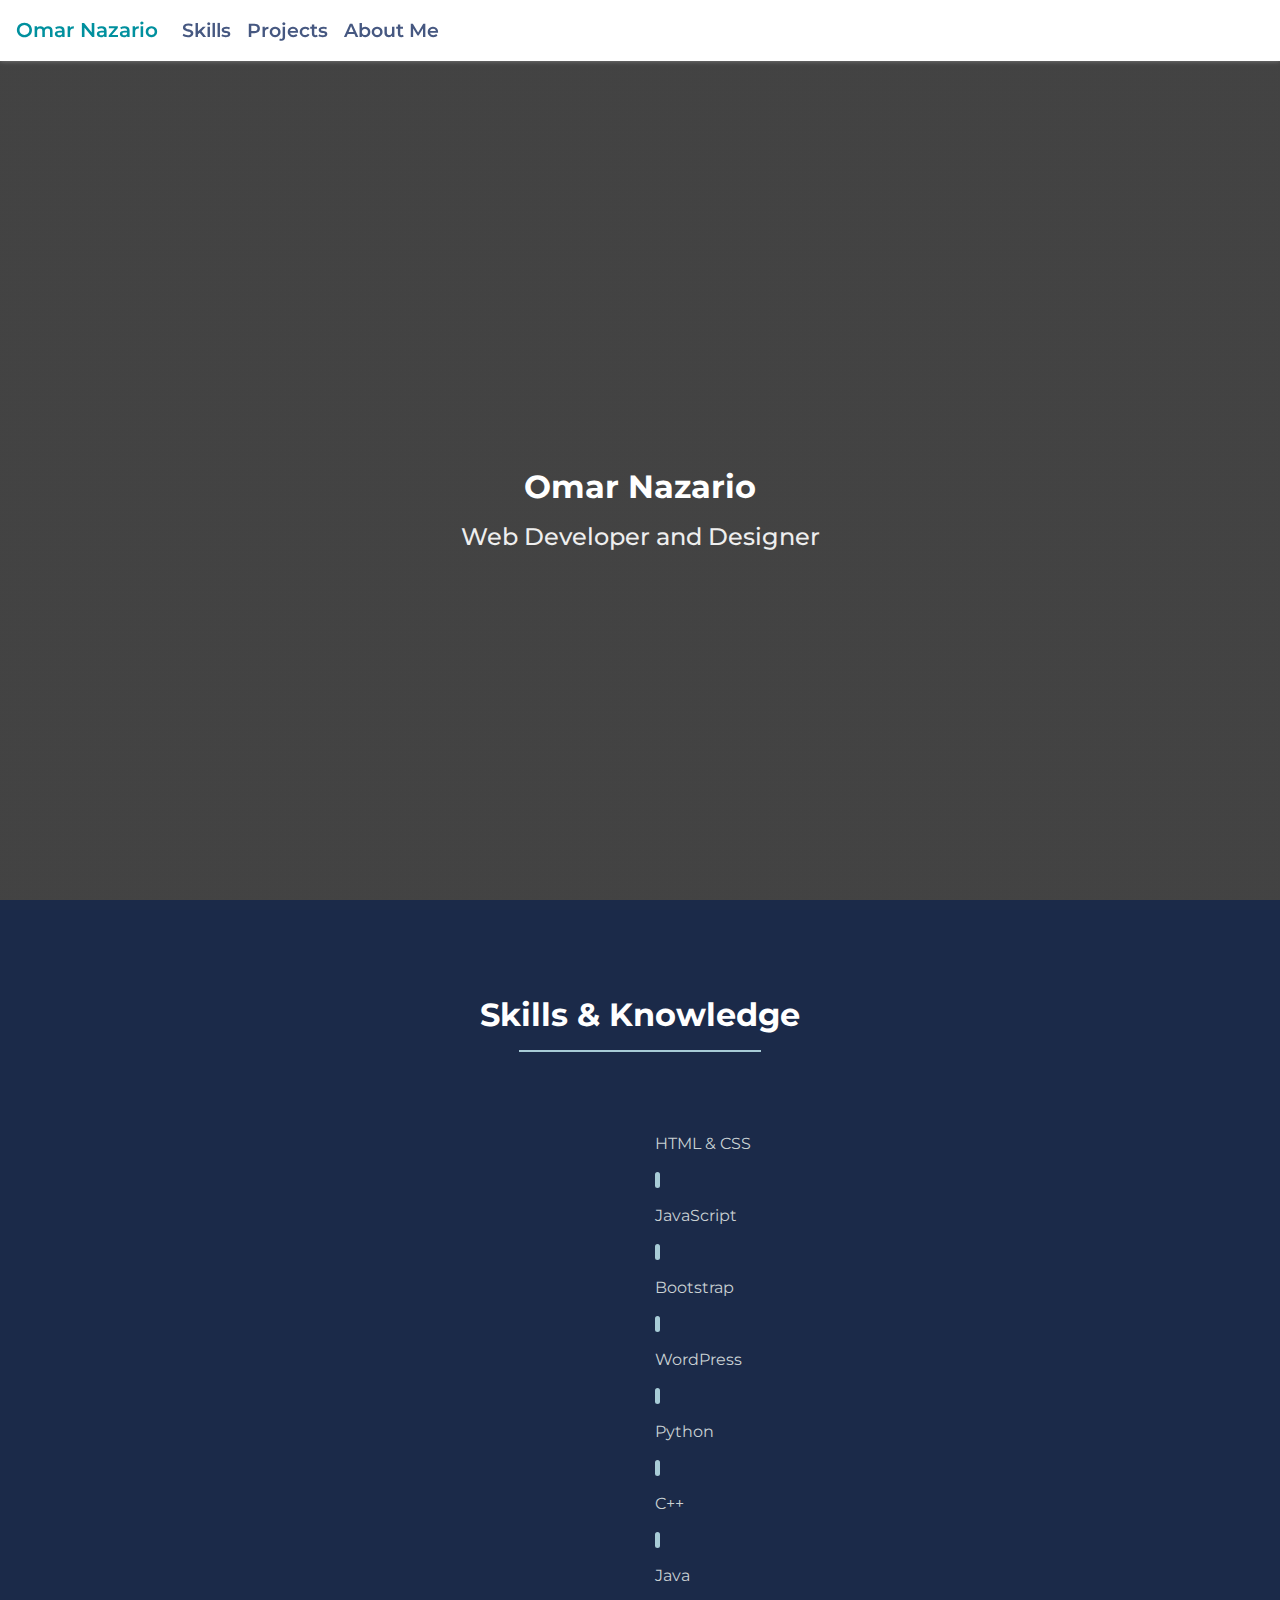
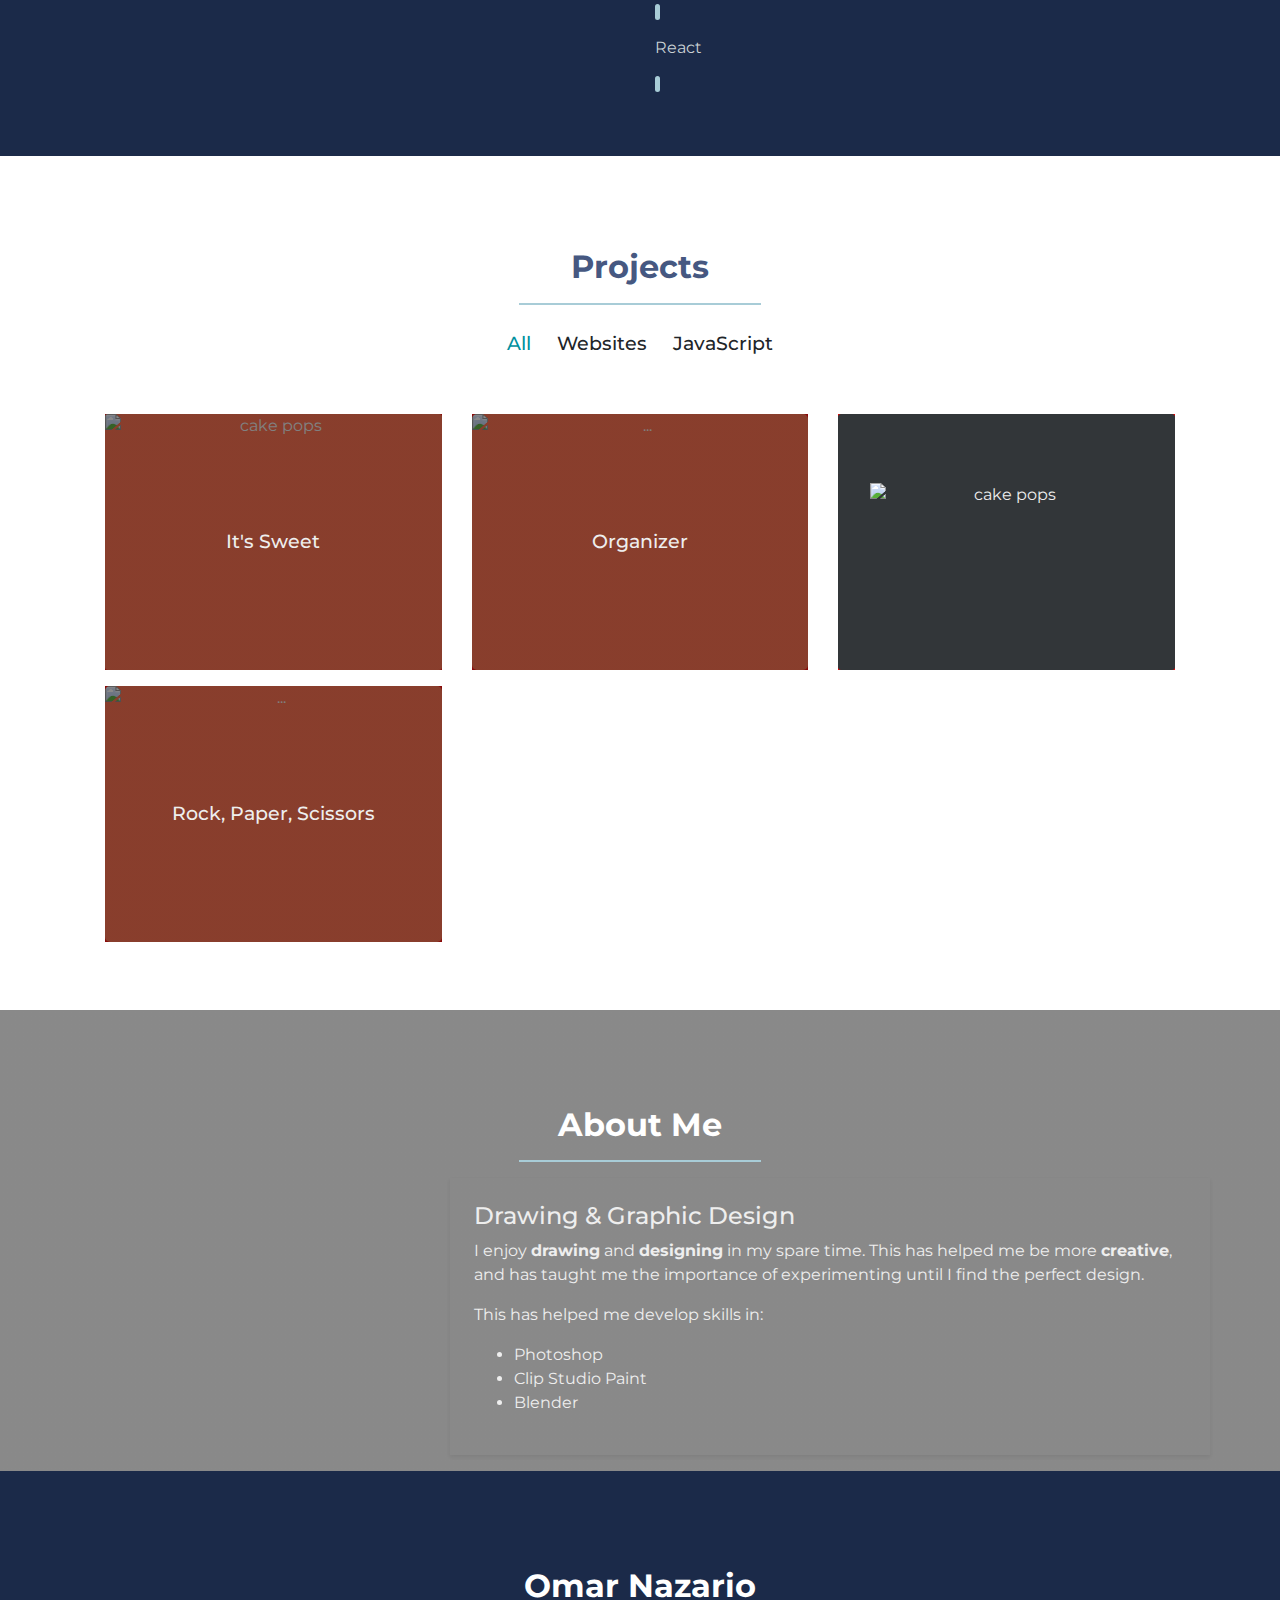
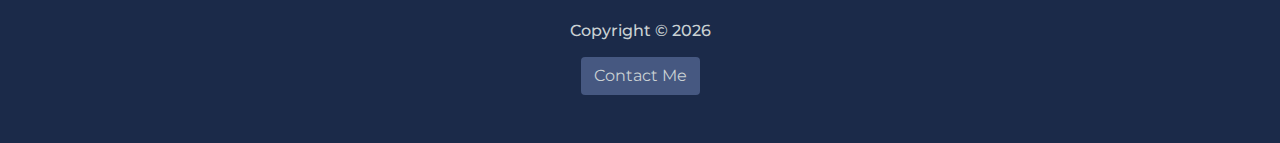
==== index.html @ ea62318c "Add files via upload" ====
<!doctype html>
<html lang="en">

<head>
  <!-- Required meta tags -->
  <meta charset="utf-8">
  <meta name="viewport" content="width=device-width, initial-scale=1, shrink-to-fit=no">

  <!-- Bootstrap CSS -->
  <link rel="stylesheet" href="https://stackpath.bootstrapcdn.com/bootstrap/4.3.1/css/bootstrap.min.css"
    integrity="sha384-ggOyR0iXCbMQv3Xipma34MD+dH/1fQ784/j6cY/iJTQUOhcWr7x9JvoRxT2MZw1T" crossorigin="anonymous">

  <!-- Google Fonts -->
  <link href="https://fonts.googleapis.com/css?family=IBM+Plex+Sans:700|Montserrat&display=swap" rel="stylesheet">

  <!-- Custom CSS -->
  <link rel="stylesheet" href="css/main.css">
  <link rel="stylesheet" href="css/modal.css">
  <link rel="stylesheet" href="css/card.css">
  <link rel="stylesheet" href="projects/Google/img.css">

  <title>Omar Nazario</title>

  <!-- Font Awesome -->
  <script src="https://kit.fontawesome.com/14238cbd43.js" crossorigin="anonymous"></script>
</head>

<body>
  <div class="container-justify">
    <!-- Navbar -->
    <nav class="navbar navbar-expand-lg navbar-dark fixed-top background2">
      <a class="navbar-brand active" href="#" onclick="changeActive(this)">Omar Nazario</a>
      <button class="navbar-toggler" type="button" data-toggle="collapse" data-target="#navbarSupportedContent"
        aria-controls="navbarSupportedContent" aria-expanded="false" aria-label="Toggle navigation">
        <span class="navbar-toggler-icon"><i class="fas fa-bars"></i></span>
      </button>

      <div class="collapse navbar-collapse" id="navbarSupportedContent">
        <ul class="navbar-nav mr-auto">
          <li class="nav-item">
            <a class="nav-link" href="#skills" onclick="changeActive(this), start()">Skills</a>
          </li>
          <li class="nav-item">
            <a class="nav-link" href="#projects" onclick="changeActive(this)">Projects</a>
          </li>
          <li class="nav-item">
            <a class="nav-link" href="#about" onclick="changeActive(this)">About Me</a>
          </li>
        </ul>
      </div>
    </nav>

    <!-- Home Section -->
    <section id="home">
      <div class="jumbotron jumbotron-fluid text-center">
        <div class="outside">
          <div class="middle">
            <h2>Omar Nazario</h2>
            <h4>Web Developer and Designer</h4>
            <div class="bottom">
              <a href="#skills" onclick="start()"><i class="fas fa-angle-double-down fa-3x"></i></a>
            </div>
          </div>
        </div>
      </div>
    </section>

    <!-- Skills Section -->
    <section id="skills" class="background">
      <div class="container">
        <h2 class="text-center">Skills & Knowledge</h2>
        <hr class="hr">

        <div class="row">
          <div class="col-12 col-xl-6">
            <img
              src="https://images.pexels.com/photos/574073/pexels-photo-574073.jpeg?auto=compress&cs=tinysrgb&dpr=3&h=750&w=1260"
              alt="" class="img-fluid">
          </div>
          <div class="col-12 col-xl-6">
            <p class="text">HTML & CSS</p>
            <div class="progressBar">
              <div class="bar" data-value='100'></div>
            </div>

            <p class="text">JavaScript</p>
            <div class="progressBar">
              <div class="bar" data-value='100'></div>
            </div>

            <p class="text">Bootstrap</p>
            <div class="progressBar">
              <div class="bar" data-value='100'></div>
            </div>
            <p class="text">WordPress</p>
            <div class="progressBar">
              <div class="bar" data-value='75'></div>
            </div>
            <p class="text">Python</p>
            <div class="progressBar">
              <div class="bar" data-value='75'></div>
            </div>
            <p class="text">C++</p>
            <div class="progressBar">
              <div class="bar" data-value='75'></div>
            </div>
            <p class="text">Java</p>
            <div class="progressBar">
              <div class="bar" data-value='75'></div>
            </div>
            <p class="text">React</p>
            <div class="progressBar">
              <div class="bar" data-value='50'></div>
            </div>
          </div>
        </div>

      </div>

    </section>

    <!-- Projects Section -->
    <section id="projects">
      <div class="container">
        <div class="card text-center" id="card">
          <div class="card-header background2">
            <h2>Projects</h2>
            <hr class="hr">
            <ul class="nav justify-content-center">
              <li class="nav-item active">
                <button class="btn" onclick="filter(this, 'All')">
                  <h5>All</h5>
                </button>
              </li>
              <li class="nav-item">
                <button class="btn" onclick="filter(this, 'Websites')">
                  <h5>Websites</h5>
                </button>
              </li>
              <li class="nav-item">
                <button class="btn" onclick="filter(this, 'JavaScript')">
                  <h5>JavaScript</h5>
                </button>
              </li>
            </ul>
          </div>
          <div class="card-body">
            <div class="row">
              <div class="col-6 col-md-6 col-lg-4 col-xl-4 project" data-value="Website">
                <a class="card" href="https://omnz.github.io/It's-Sweet/" target="_blank">
                  <img src="projects/Its Sweet/images/cakePops.jpg" class="card-img" alt="cake pops">
                  <div class="card-img-overlay">
                    <h5 class="">It's Sweet</h5>
                  </div>
                </a>
              </div>
              <div class="col-6 col-md-6 col-lg-4 col-xl-4 project" data-value="JavaScript">
                <a class="card" href="https://omnz.github.io/Organizer/" target="_blank">
                  <img
                    src="https://images.pexels.com/photos/131979/pexels-photo-131979.jpeg?auto=compress&cs=tinysrgb&dpr=2&h=650&w=940"
                    alt="...">
                  <div class="card-img-overlay">
                    <h5 class="card-title">Organizer</h5>
                  </div>
                </a>
              </div>
              <div class="col-6 col-md-6 col-lg-4 col-xl-4 project" data-value="Website">
                <a class="card" href="https://omnz.github.io/Google-Design/" target="_blank">
                  <img class="card-img img" alt="cake pops">
                </a>
              </div>
              <div class="col-6 col-md-6 col-lg-4 col-xl-4 project" data-value="JavaScript">
                <a class="card" href="https://omnz.github.io/Rock-Paper-Scissors/" target="_blank">
                  <img src="https://cdn.pixabay.com/photo/2013/07/12/15/02/fingers-149295_1280.png" alt="...">
                  <div class="card-img-overlay">
                    <h5 class="card-title">Rock, Paper, Scissors</h5>
                  </div>
                </a>
              </div>
            </div>
          </div>
        </div>
      </div>
    </section>

    <!-- About Me Section -->
    <section id="about" class="dark-overlay">
      <div class="container text-center">
        <h2>About Me</h2>
        <hr class="hr">
        <div class="row">
          <div class="col-12 col-sm-6 col-md-4">
            <img src="https://cdn.pixabay.com/photo/2018/02/04/09/09/brushes-3129361_1280.jpg" alt="" class="img-fluid">
          </div>
          <div class="col-12 col-sm-6 col-md-8 text-left shadow-sm p-4">
            <h4>Drawing & Graphic Design</h4>
            <p>
              I enjoy <strong>drawing</strong> and <strong>designing</strong> in my spare time. This has helped me be
              more <strong>creative</strong>, and
              has taught me the
              importance of experimenting until I find the perfect design.
            </p>
            <p>This has helped me develop skills in:</p>
            <ul>
              <li>Photoshop</li>
              <li>Clip Studio Paint</li>
              <li>Blender</li>
            </ul>
          </div>
        </div>
      </div>
    </section>

    <!-- Contact Section -->
    <section id="contact">
      <div class="background text-center footer">
        <h2>Omar Nazario</h2>
        <h6>Copyright &copy; <span id="year"></span></h6>
        <!-- Button trigger modal -->
        <button type="button" class="btn" id="btn" data-toggle="modal" data-target="#exampleModal">
          Contact Me
        </button>

        <!-- Modal -->
        <div class="modal fade" id="exampleModal" tabindex="-1" role="dialog" aria-labelledby="exampleModalLabel"
          aria-hidden="true">
          <div class="modal-dialog" role="document">
            <div class="modal-content text-dark">
              <div class="modal-header">
                <h5 class="modal-title" id="exampleModalLabel">Contact Me</h5>
                <button type="button" class="close" data-dismiss="modal" aria-label="Close">
                  <span aria-hidden="true">&times;</span>
                </button>
              </div>
              <div class="modal-body text-left">
                <form action="">
                  <label for="subject">Subject: </label>
                  <input type="text" name="subject" id="">
                  <br><br>
                  <label for="">Message: </label><br>
                  <textarea name="" id="" rows="10"></textarea>
                </form>
              </div>
              <div class="modal-footer">
                <button type="button" class="btn btn-primary">Send</button>
              </div>
            </div>
          </div>
        </div>
      </div>
    </section>
  </div>

  <!-- JavaScript -->
  <script src="main.js"></script>
  <script src="bars.js"></script>
  <!-- jQuery first, then Popper.js, then Bootstrap JS -->
  <script src="https://code.jquery.com/jquery-3.3.1.slim.min.js"
    integrity="sha384-q8i/X+965DzO0rT7abK41JStQIAqVgRVzpbzo5smXKp4YfRvH+8abtTE1Pi6jizo"
    crossorigin="anonymous"></script>
  <script src="https://cdnjs.cloudflare.com/ajax/libs/popper.js/1.14.7/umd/popper.min.js"
    integrity="sha384-UO2eT0CpHqdSJQ6hJty5KVphtPhzWj9WO1clHTMGa3JDZwrnQq4sF86dIHNDz0W1"
    crossorigin="anonymous"></script>
  <script src="https://stackpath.bootstrapcdn.com/bootstrap/4.3.1/js/bootstrap.min.js"
    integrity="sha384-JjSmVgyd0p3pXB1rRibZUAYoIIy6OrQ6VrjIEaFf/nJGzIxFDsf4x0xIM+B07jRM"
    crossorigin="anonymous"></script>
</body>

</html>
---- css/main.css ----
html {
  scroll-behavior: smooth;
}

body{
  font-family: 'Montserrat', sans-serif;
  background: linear-gradient(
    rgba(20,20,20, .5), 
    rgba(20,20,20, .5)),
    url("https://images.pexels.com/photos/743986/pexels-photo-743986.jpeg?auto=compress&cs=tinysrgb&dpr=2&h=650&w=940");
  background-repeat: no-repeat;
  background-size: cover;
  background-position: bottom;
}

nav{
  box-shadow: 0px 0px 5px grey;
  font-size: 1.2rem;
  font-weight: 600;
}

nav a{
  color: #465881 !important;
}

nav a:hover{
  color: #00909e !important;
}

nav i{
  color: #465881 !important;
  margin-top: .4rem;
}

nav .active{
  color: #00909e !important;
}

#projects .nav-item a{
  margin-top: .5rem;
  color: black;
  font-family: 'IBM Plex Sans', sans-serif;
  font-size: 1.3rem;
  font-weight: 700;
}

#skills .container{
  margin-top: 2rem;
  margin-bottom: 2rem;
}

/* Button */
#btn{
  margin-top: .5rem;
  background-color: #465881;
  color: #c9d1d3;
}

#btn:hover{
  background-color: #a8ccd7;
  color: #465881;
}

.btn:focus,.btn:active {
  outline: none !important;
  box-shadow: none;
}

/* Backgrounds */
.background{
  background-color: #1b2a49;
  color: #c9d1d3 !important;
}

.background2{
  background-color: white;
}

#projects{
  background-color: white;
  padding-bottom: 1rem;
  /* height: 75vh; */
}

#projects h2{
  color: #465881;
}

#projects button:hover{
  color: #00909e;
}

#projects .active a, .active button{
  color: #00909e !important;
}

#skills{
  padding: 1rem;
}

#skills, #about{
  color: black;
}

h2{
  font-weight: bold;
  margin-top: 5rem;
  margin-bottom: 1rem;
  color: white;
}

#about h2{
  color: white;
}

img{
  border-radius: 5px;
}

.img-fluid{
  margin-bottom: 2rem !important;
}

#skills img{
  margin-bottom: 1rem;
}

.dark-overlay{
  color: #eeeeee !important;
  padding: 1rem;
}

/* hr */
.hr{
  border: 1px solid #a8ccd7;
  width: 15rem;
}

#projects .hr{
  margin-bottom: 2rem;
}

#skills hr{
  margin-bottom: 5rem;
}

/* FOOTER */
.footer{
  padding: 1rem 0;
  padding-bottom: 3rem;
}

.project{
  display: none;
}

.show{
  display: block;
}

/* Progress Bars */
.bar{
  background-color: #a8ccd7;
  border-radius: 5px;
  height: 1rem;
  margin-bottom: 1rem;
  width: 1%;
}

.tab{
  margin: 0 10px;
}

@media (min-width: 320px) {
  .img{
    padding: 3rem 1rem !important;
  }
}

/* Medium devices (tablets, 768px and up) */
@media (min-width: 768px) {
  .img{
    padding: 5rem 3rem !important;
  }
}

/* Large devices (desktops, 992px and up) */
@media (min-width: 992px) {
  .img{
    padding: 4.3rem 2rem !important;
  }
}

/* 1080p */
@media (min-width: 1920px) {
  #skills .container{
    max-width: 1750px;
  }
}

/* 4K Screens */
@media (min-width: 2160px) {
  #skills .container{
    max-width: 1780px;
  }

  .img{
    padding: 6rem 2rem !important;
  }
}

/* Home Section */
.jumbotron{
  margin-bottom: 0;
  height: 100vh;
  background: linear-gradient( rgba(20,20,20, .6), rgba(20,20,20, .6)), url('https://images.pexels.com/photos/1001682/pexels-photo-1001682.jpeg?auto=compress&cs=tinysrgb&dpr=2&h=650&w=940') no-repeat center center fixed;
    background-size: cover;
  color: #eeeeee;
}

.outside{
  text-align: center;
  height: 100vh;
  width: 75%;
  display: table;
  margin: 0 auto;
}

.middle{
  display: table-cell;
  vertical-align: middle;
}

.middle h2{
  margin-top: 0;
}

.bottom{
  left: 50%;
  margin-left: -15px;
  bottom: 3rem;
  position: absolute;
}

.bottom i{
  color: #eeeeee;
}

.img{
  padding: 5rem 3rem;
  background-color: rgb(50, 54, 57) !important;
}
---- css/modal.css ----
.modal h5, .modal label{
  color: #1b2a49;
  font-weight: bold;
}

.modal-footer button{
  background-color: #1b2a49;
  border-color: #1b2a49;
  color: white;
}

.modal-footer button:hover{
  background-color: #a8ccd7;
  border-color: #a8ccd7;
  color: #1b2a49;
}

input[type=text], textarea{
  width: 100%;
}

body.modal-open {
  overflow: auto;
}
body.modal-open[style] {
  padding-right: 0px !important;
}
---- css/card.css ----
.card{
  margin-bottom: 1rem;
  color: #eeeeee;
}

.card, .card-header{
  border: none !important;
  border-radius: 0 !important;
}

.card-body{
  border: none !important;
}

.card img{
  height: 12rem;
  background-color: #fe6845;
}

.card h5{
  position: relative;
  top: 50%;
  transform: translateY(-50%);
}

.card-img-overlay{
  overflow: hidden;
  background: linear-gradient(
                     rgba(20,20,20, .5), 
                     rgba(20,20,20, .5));
}

.card-body a{
  background-color: red;
}

.card-body a:hover{
  color: #eeeeee !important;
}

.bg-color{
  background-color: #00909e;
}

@media (min-width: 320px) {
  .card h5{
    font-size: smaller !important;
  }
  .card img{
    height: 8rem !important;
  }
}

@media (min-width: 768px) {
  .card h5{
    font-size: larger !important;
  }
  .card img{
    height: 16rem !important;
  }
}

/* Large devices (desktops, 992px and up) */
@media (min-width: 992px) {
  .card h5{
    font-size: larger !important;
  }
  .card img{
    height: 16rem !important;
  }
}
/* 4K Screens */
@media (min-width: 2160px) {
  .card h5{
    font-size: larger !important;
  }
  .card img{
    height: 18rem !important;
  }
}
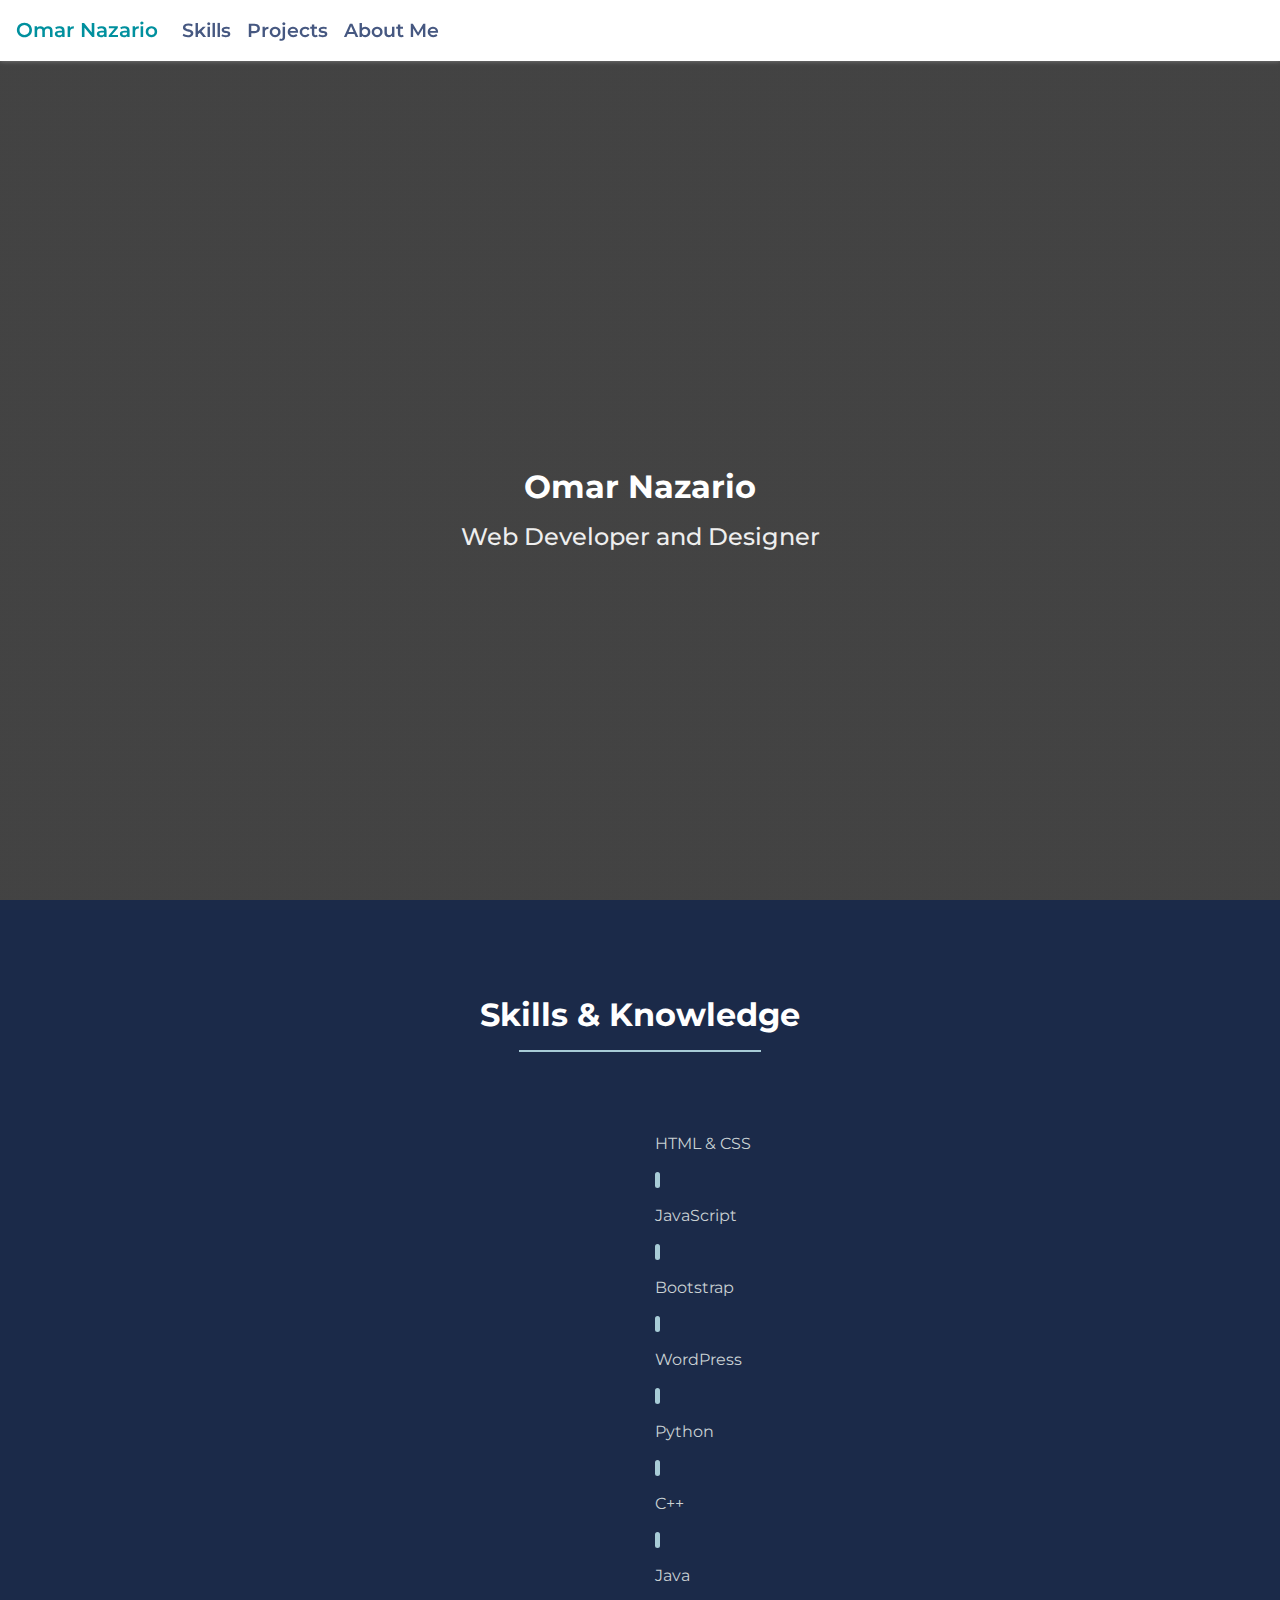
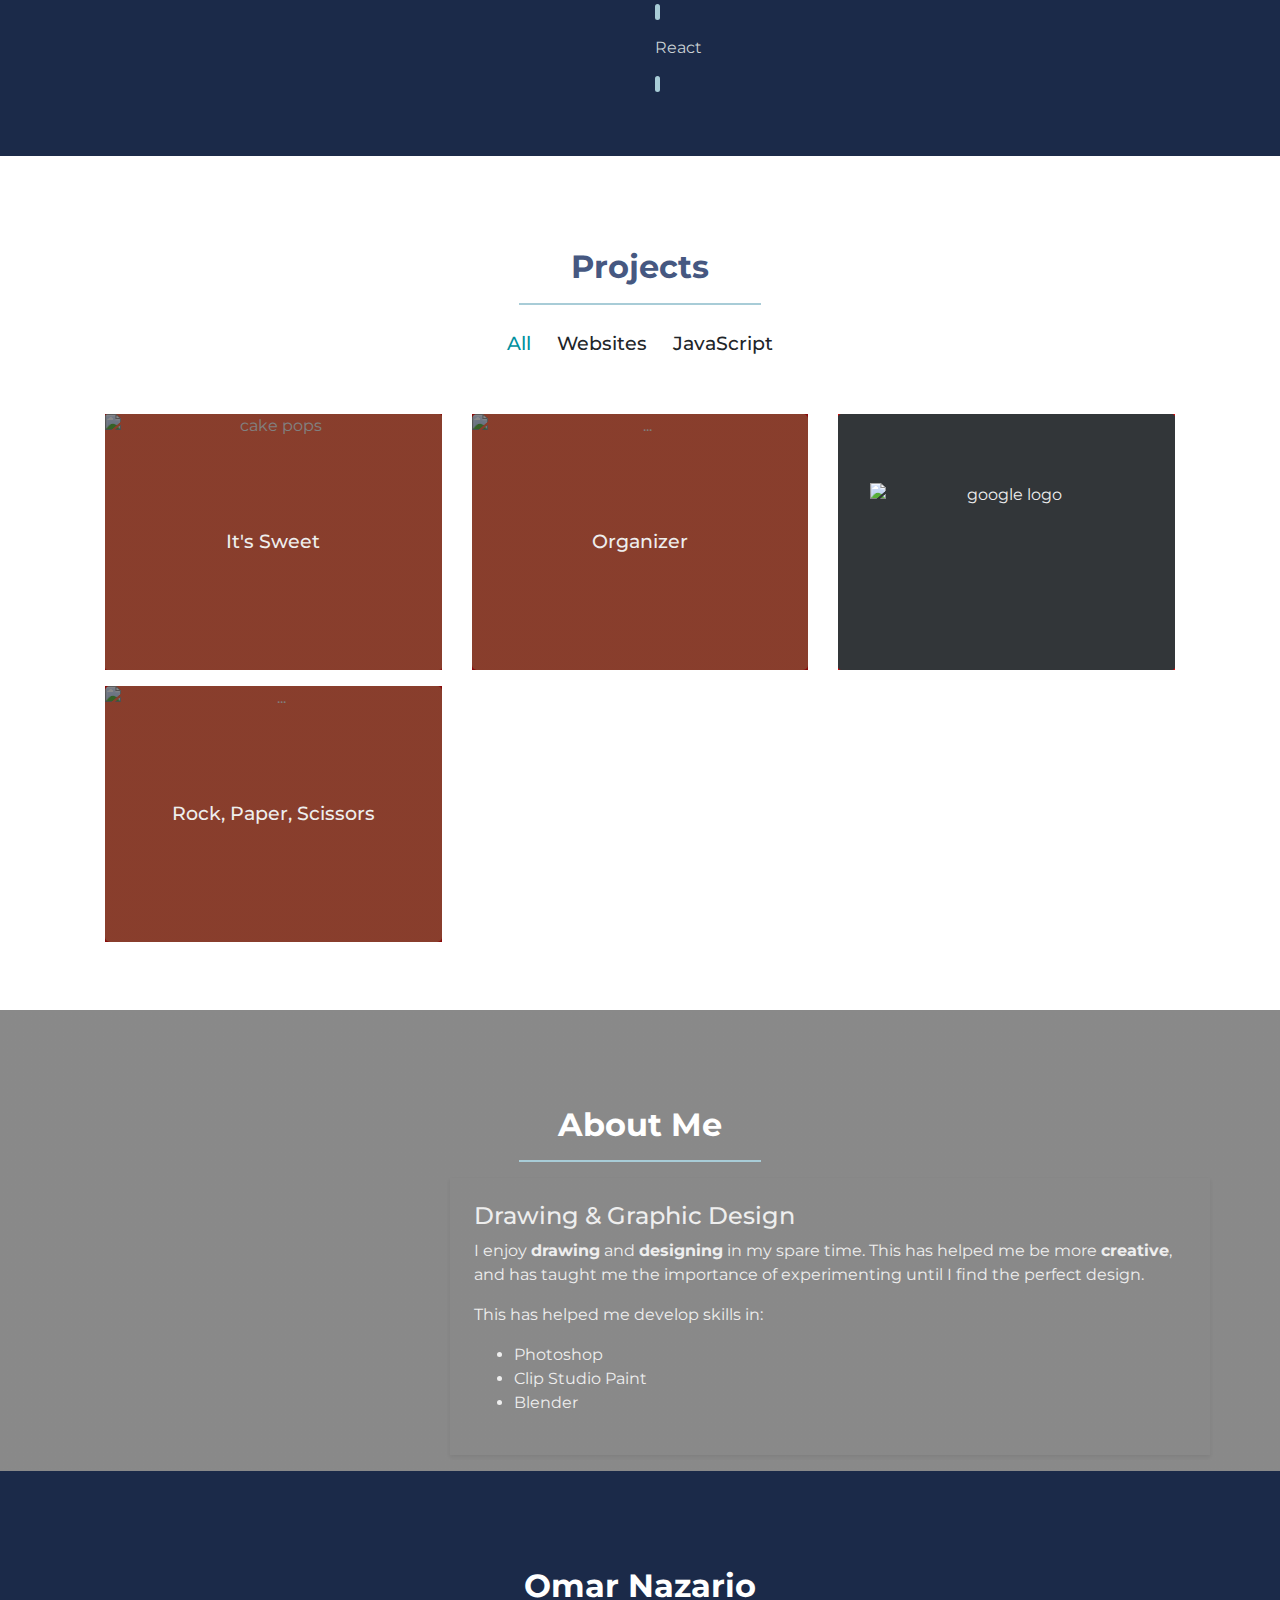
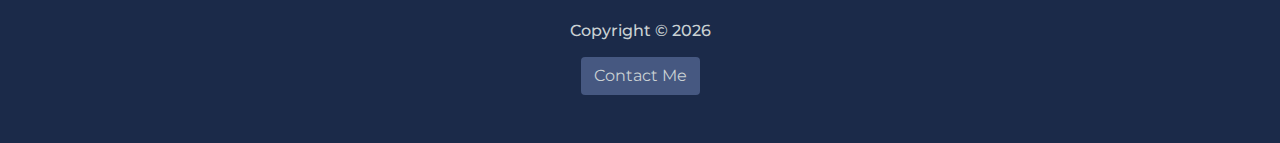
==== commit 1fa4ddb8: "Add files via upload" ====
--- a/index.html
+++ b/index.html
@@ -17,7 +17,7 @@
   <link rel="stylesheet" href="css/main.css">
   <link rel="stylesheet" href="css/modal.css">
   <link rel="stylesheet" href="css/card.css">
-  <link rel="stylesheet" href="projects/Google/img.css">
+  <link rel="stylesheet" href="https://omnz.github.io/Google-Design/img.css">
 
   <title>Omar Nazario</title>
 
@@ -166,7 +166,7 @@
               </div>
               <div class="col-6 col-md-6 col-lg-4 col-xl-4 project" data-value="Website">
                 <a class="card" href="https://omnz.github.io/Google-Design/" target="_blank">
-                  <img class="card-img img" alt="cake pops">
+                  <img class="card-img img" alt="google logo">
                 </a>
               </div>
               <div class="col-6 col-md-6 col-lg-4 col-xl-4 project" data-value="JavaScript">
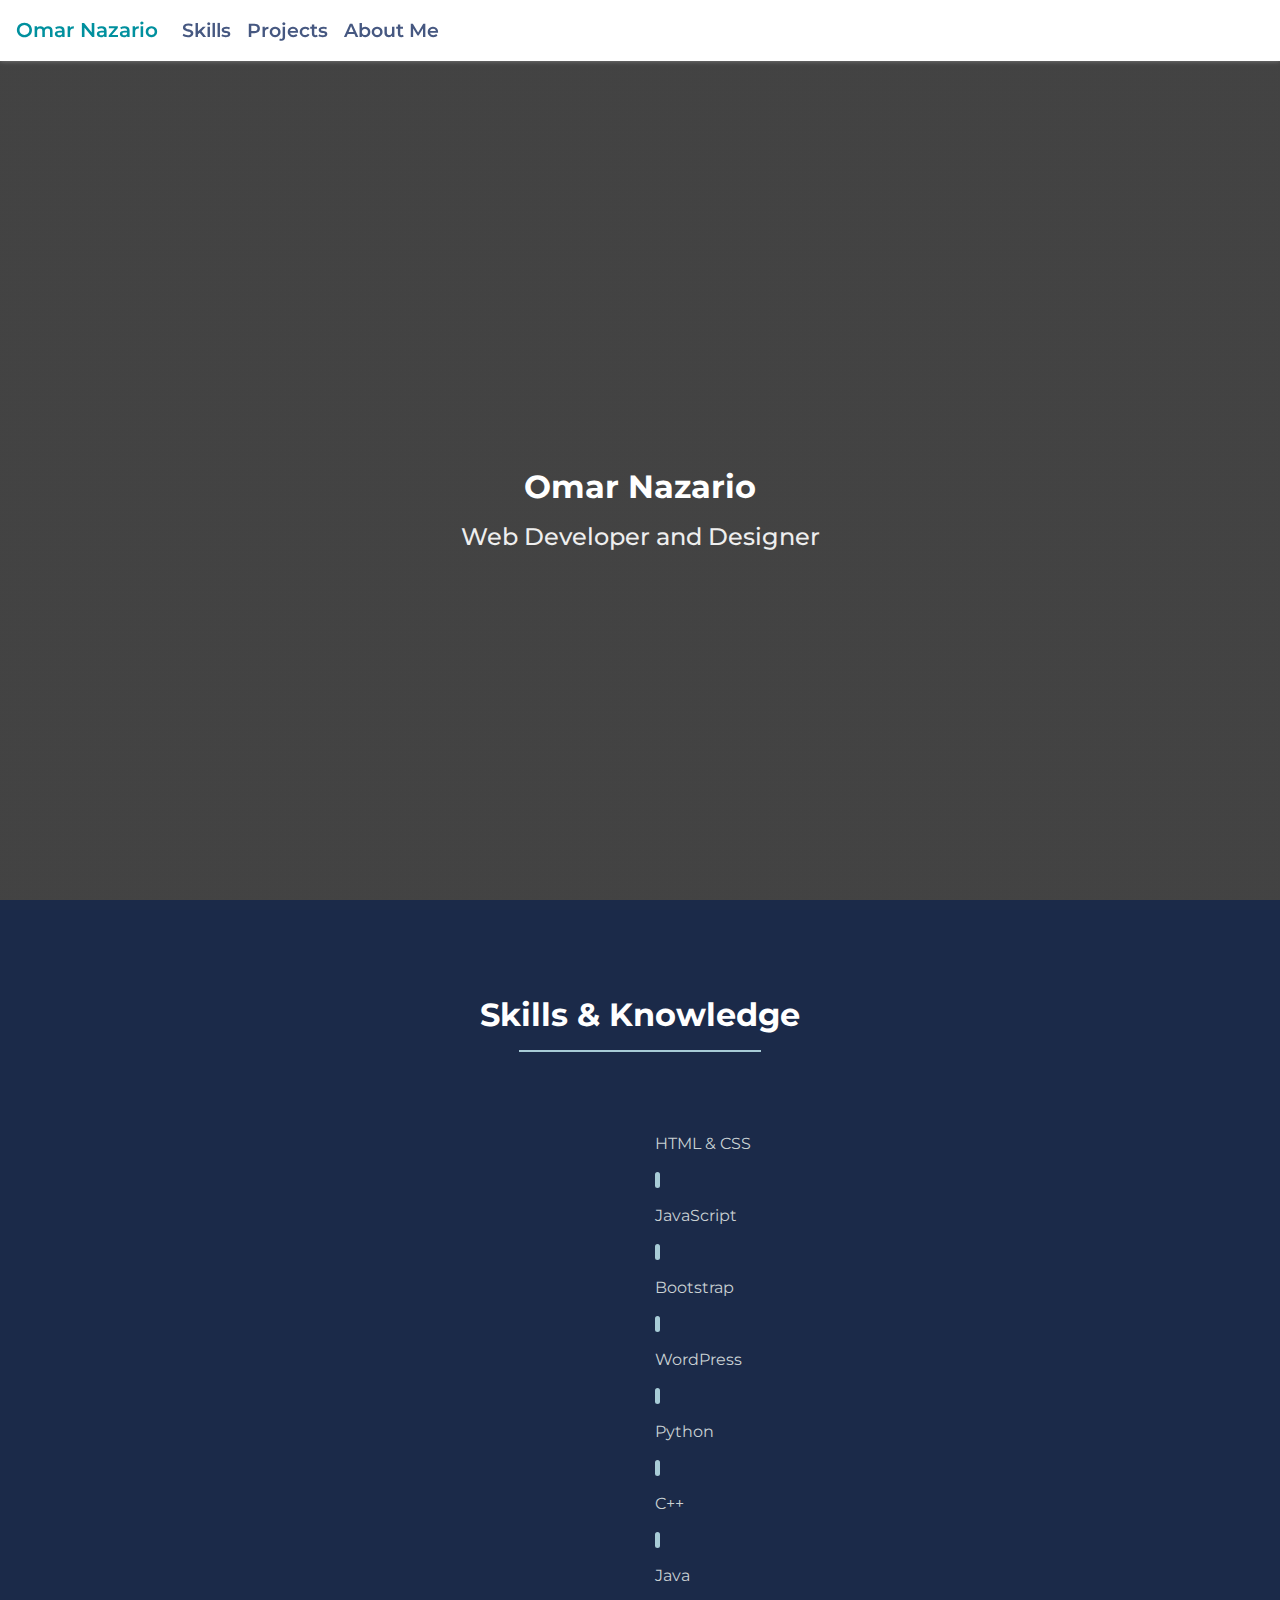
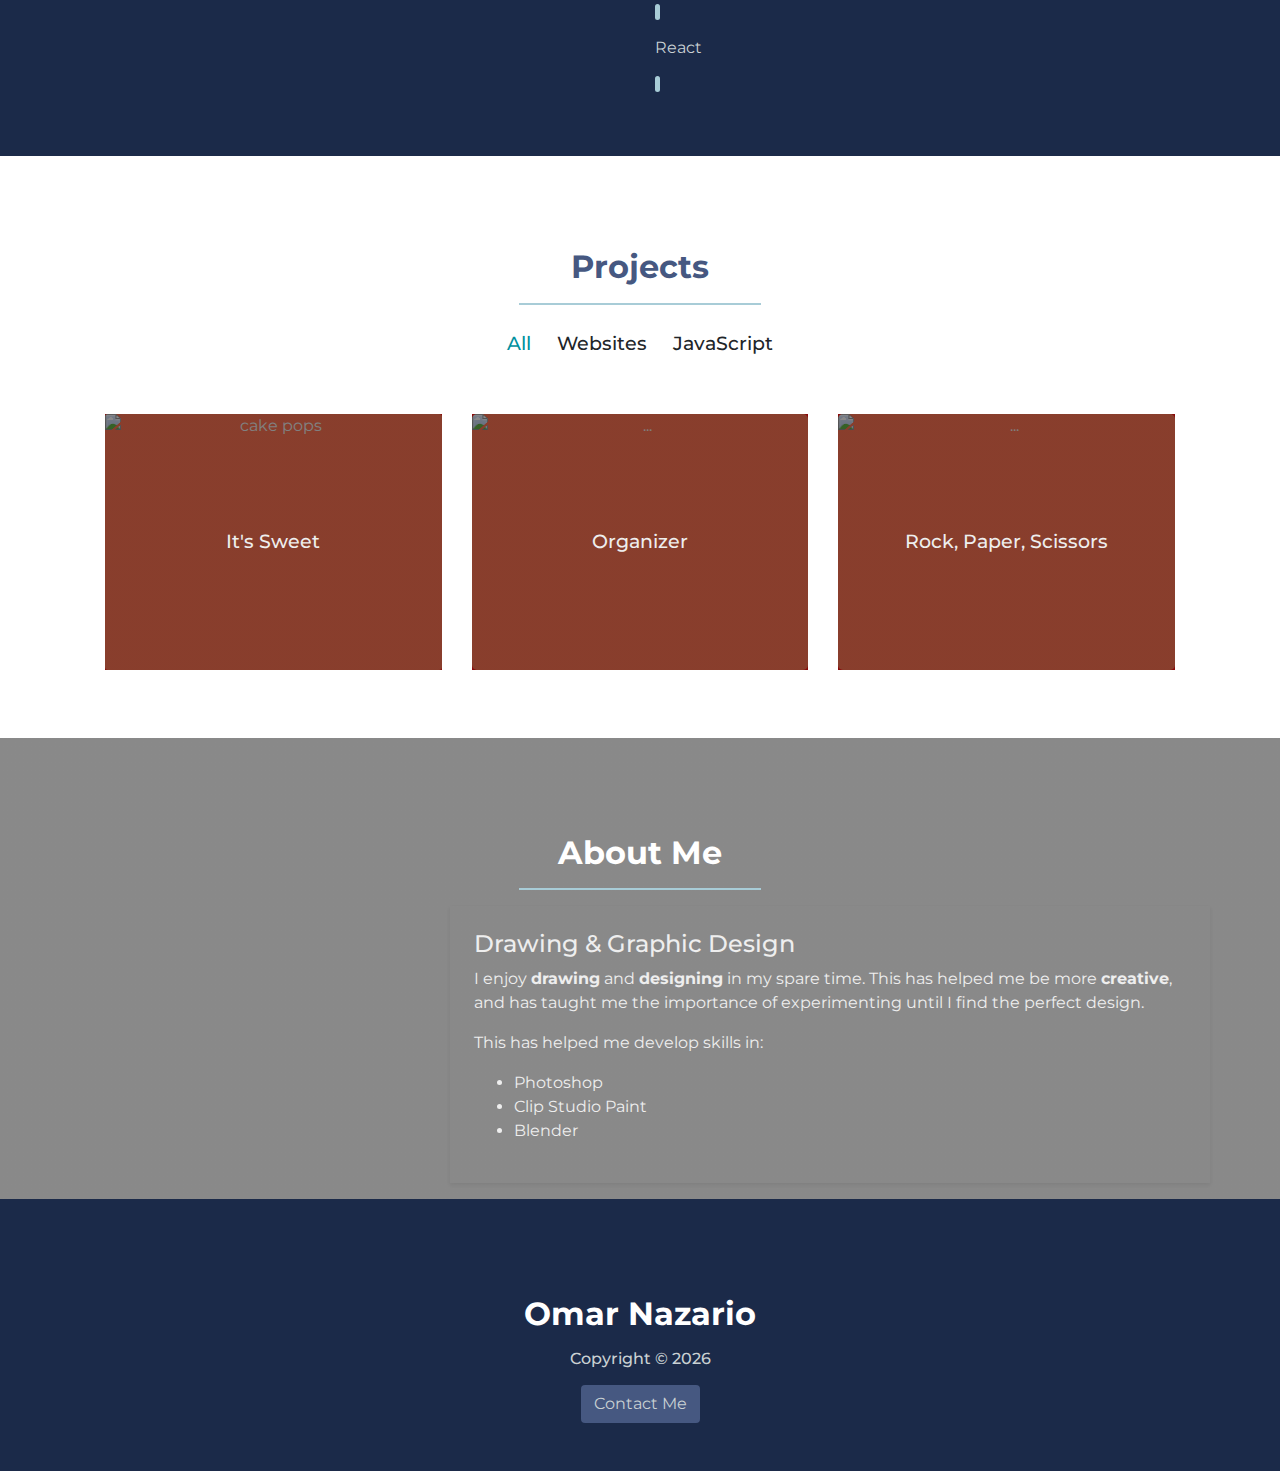
==== commit f76b2638: "Add files via upload" ====
--- a/index.html
+++ b/index.html
@@ -17,7 +17,6 @@
   <link rel="stylesheet" href="css/main.css">
   <link rel="stylesheet" href="css/modal.css">
   <link rel="stylesheet" href="css/card.css">
-  <link rel="stylesheet" href="https://omnz.github.io/Google-Design/img.css">
 
   <title>Omar Nazario</title>
 
@@ -147,8 +146,8 @@
           <div class="card-body">
             <div class="row">
               <div class="col-6 col-md-6 col-lg-4 col-xl-4 project" data-value="Website">
-                <a class="card" href="https://omnz.github.io/It's-Sweet/" target="_blank">
-                  <img src="projects/Its Sweet/images/cakePops.jpg" class="card-img" alt="cake pops">
+                <a class="card" href="https://omnz.github.io/Its-Sweet/" target="_blank">
+                  <img src="https://omnz.github.io/Its-Sweet/images/cakePops.jpg" class="card-img" alt="cake pops">
                   <div class="card-img-overlay">
                     <h5 class="">It's Sweet</h5>
                   </div>
@@ -162,11 +161,6 @@
                   <div class="card-img-overlay">
                     <h5 class="card-title">Organizer</h5>
                   </div>
-                </a>
-              </div>
-              <div class="col-6 col-md-6 col-lg-4 col-xl-4 project" data-value="Website">
-                <a class="card" href="https://omnz.github.io/Google-Design/" target="_blank">
-                  <img class="card-img img" alt="google logo">
                 </a>
               </div>
               <div class="col-6 col-md-6 col-lg-4 col-xl-4 project" data-value="JavaScript">
--- a/css/main.css
+++ b/css/main.css
@@ -171,26 +171,6 @@
   margin: 0 10px;
 }
 
-@media (min-width: 320px) {
-  .img{
-    padding: 3rem 1rem !important;
-  }
-}
-
-/* Medium devices (tablets, 768px and up) */
-@media (min-width: 768px) {
-  .img{
-    padding: 5rem 3rem !important;
-  }
-}
-
-/* Large devices (desktops, 992px and up) */
-@media (min-width: 992px) {
-  .img{
-    padding: 4.3rem 2rem !important;
-  }
-}
-
 /* 1080p */
 @media (min-width: 1920px) {
   #skills .container{
@@ -202,10 +182,6 @@
 @media (min-width: 2160px) {
   #skills .container{
     max-width: 1780px;
-  }
-
-  .img{
-    padding: 6rem 2rem !important;
   }
 }
 
@@ -244,9 +220,4 @@
 
 .bottom i{
   color: #eeeeee;
-}
-
-.img{
-  padding: 5rem 3rem;
-  background-color: rgb(50, 54, 57) !important;
 }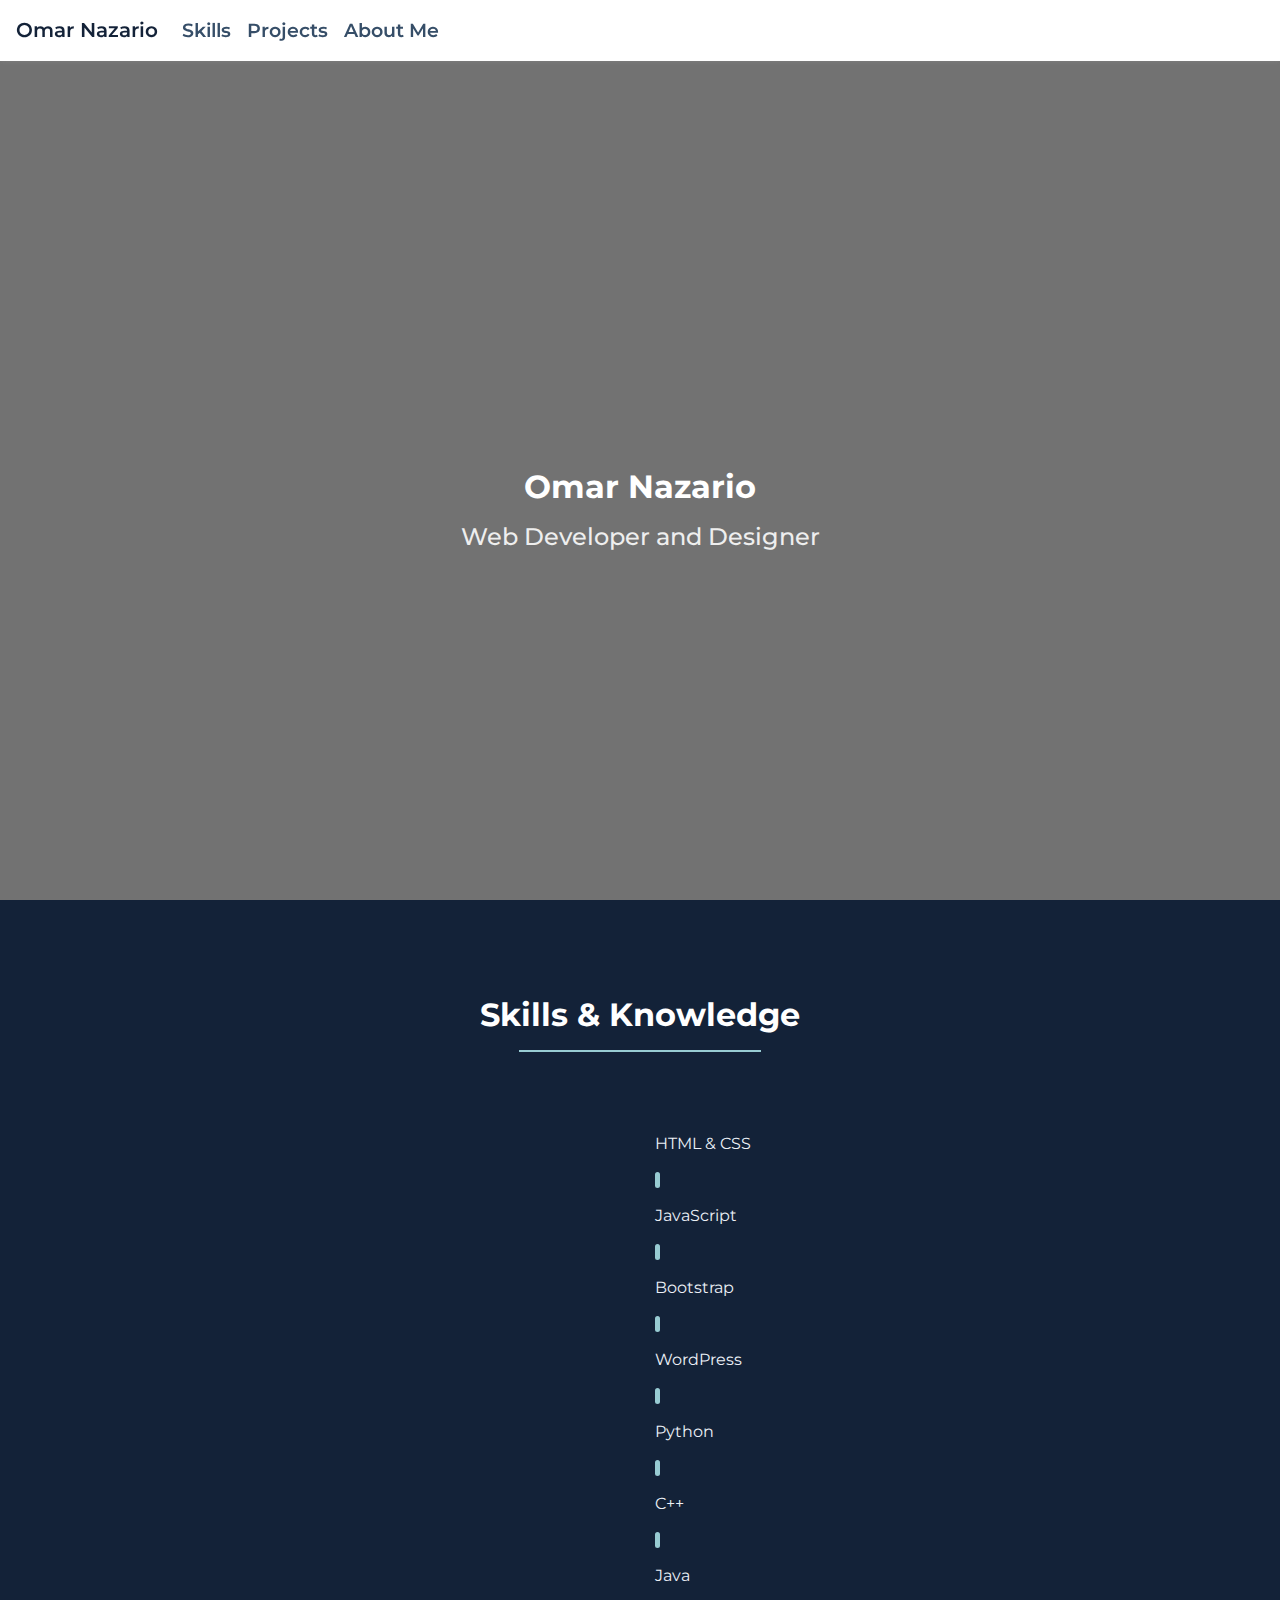
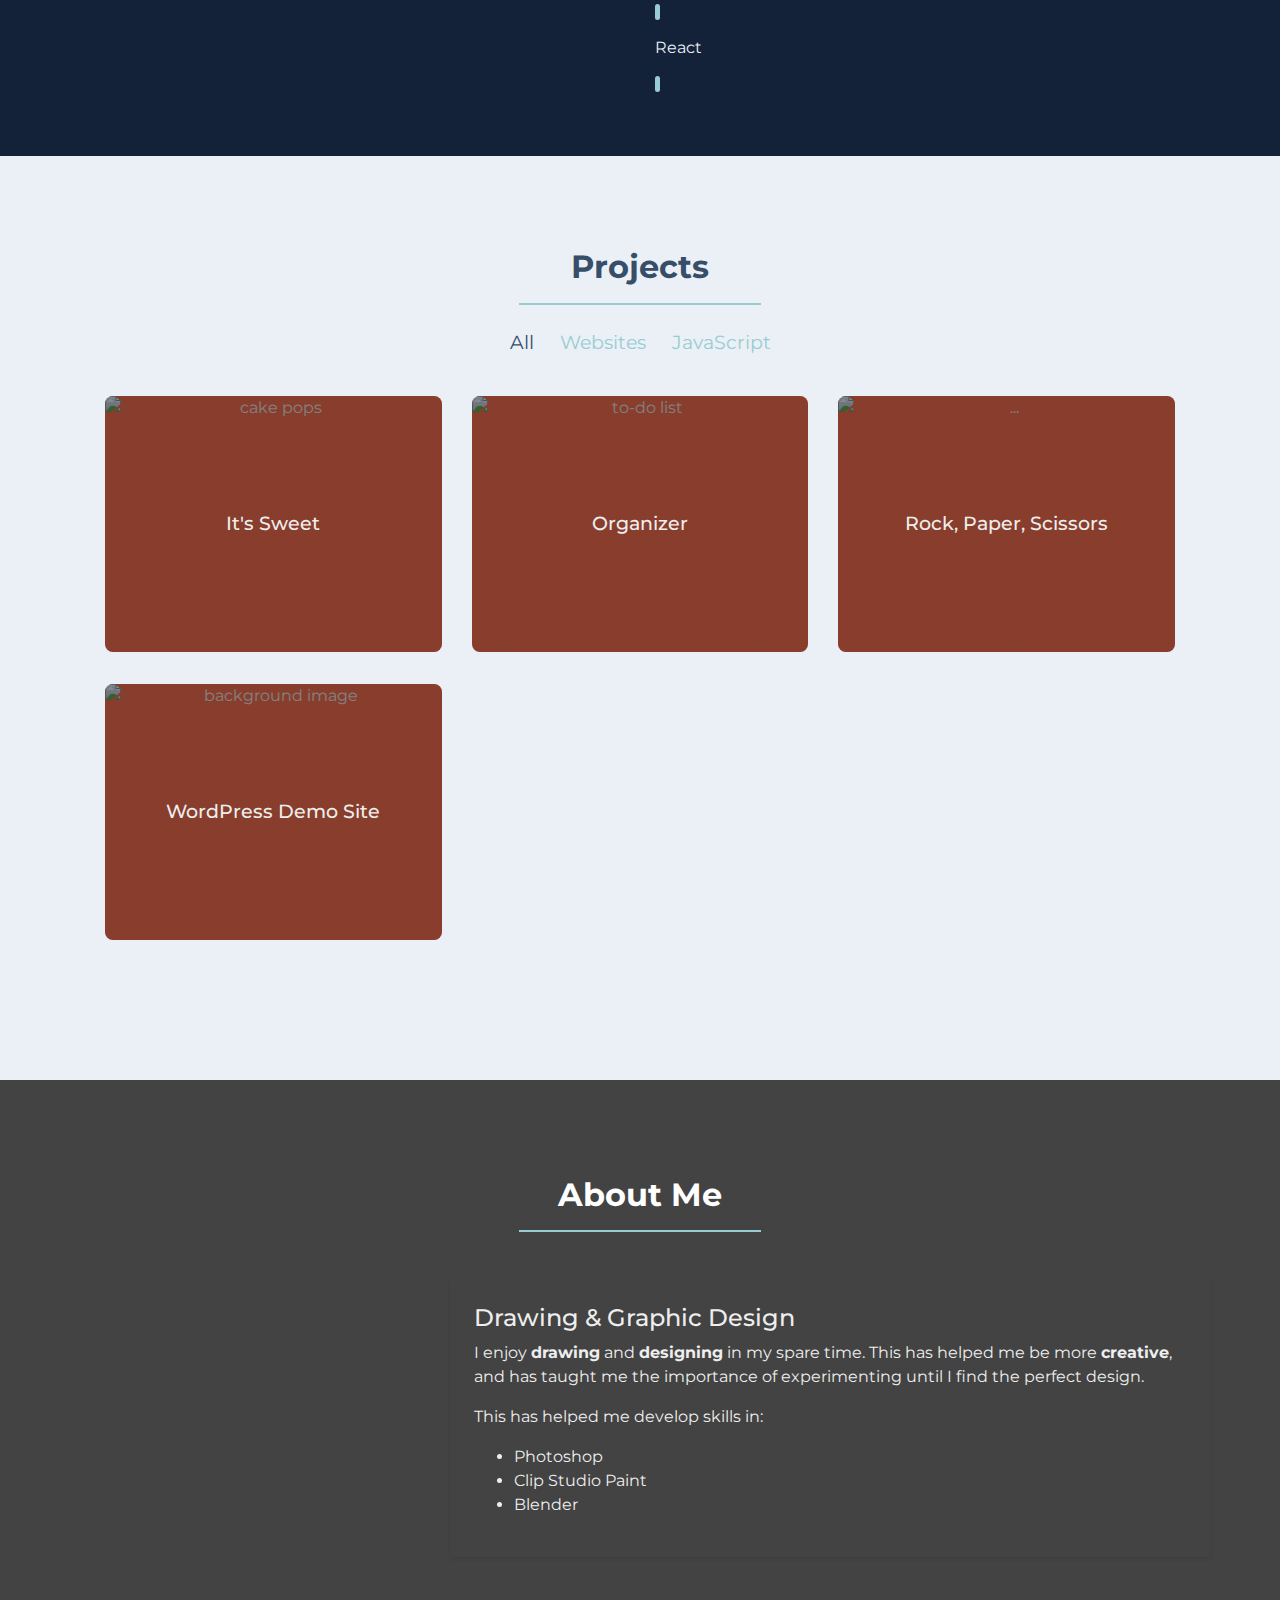
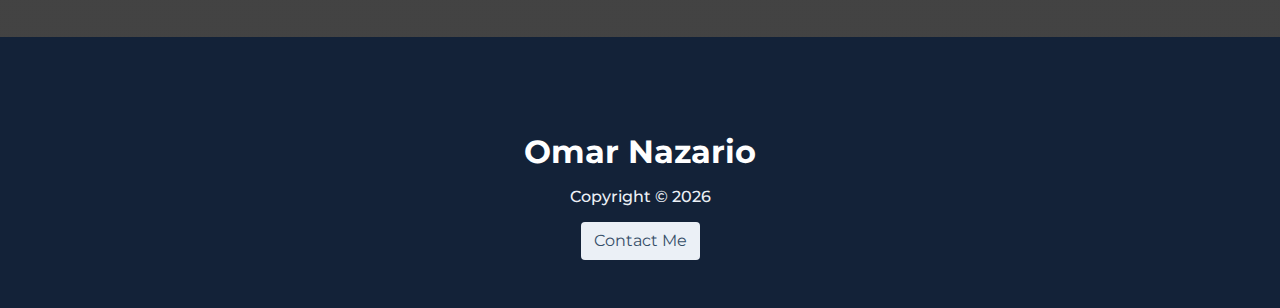
==== commit 132a5a2b: "Add files via upload" ====
--- a/index.html
+++ b/index.html
@@ -11,7 +11,8 @@
     integrity="sha384-ggOyR0iXCbMQv3Xipma34MD+dH/1fQ784/j6cY/iJTQUOhcWr7x9JvoRxT2MZw1T" crossorigin="anonymous">
 
   <!-- Google Fonts -->
-  <link href="https://fonts.googleapis.com/css?family=IBM+Plex+Sans:700|Montserrat&display=swap" rel="stylesheet">
+  <link href="https://fonts.googleapis.com/css?family=IBM+Plex+Sans:700&display=swap" rel="stylesheet">
+  <link href="https://fonts.googleapis.com/css?family=Montserrat&display=swap" rel="stylesheet">
 
   <!-- Custom CSS -->
   <link rel="stylesheet" href="css/main.css">
@@ -122,24 +123,18 @@
     <section id="projects">
       <div class="container">
         <div class="card text-center" id="card">
-          <div class="card-header background2">
+          <div class="card-header">
             <h2>Projects</h2>
             <hr class="hr">
             <ul class="nav justify-content-center">
-              <li class="nav-item active">
-                <button class="btn" onclick="filter(this, 'All')">
-                  <h5>All</h5>
-                </button>
+              <li class="nav-item">
+                <button class="btn btnText active" onclick="filter(this, 'All')">All</button>
               </li>
               <li class="nav-item">
-                <button class="btn" onclick="filter(this, 'Websites')">
-                  <h5>Websites</h5>
-                </button>
+                <button class="btn btnText" onclick="filter(this, 'Websites')">Websites</button>
               </li>
               <li class="nav-item">
-                <button class="btn" onclick="filter(this, 'JavaScript')">
-                  <h5>JavaScript</h5>
-                </button>
+                <button class="btn btnText" onclick="filter(this, 'JavaScript')">JavaScript</button>
               </li>
             </ul>
           </div>
@@ -157,7 +152,7 @@
                 <a class="card" href="https://omnz.github.io/Organizer/" target="_blank">
                   <img
                     src="https://images.pexels.com/photos/131979/pexels-photo-131979.jpeg?auto=compress&cs=tinysrgb&dpr=2&h=650&w=940"
-                    alt="...">
+                    alt="to-do list">
                   <div class="card-img-overlay">
                     <h5 class="card-title">Organizer</h5>
                   </div>
@@ -168,6 +163,15 @@
                   <img src="https://cdn.pixabay.com/photo/2013/07/12/15/02/fingers-149295_1280.png" alt="...">
                   <div class="card-img-overlay">
                     <h5 class="card-title">Rock, Paper, Scissors</h5>
+                  </div>
+                </a>
+              </div>
+              <div class="col-6 col-md-6 col-lg-4 col-xl-4 project" data-value="Website">
+                <a class="card" href="https://on-wplabs.000webhostapp.com/" target="_blank">
+                  <img src="https://on-wpLabs.000webhostapp.com/wp-content/uploads/2019/09/sydney-slider-3.jpg"
+                    class="card-img" alt="background image">
+                  <div class="card-img-overlay">
+                    <h5 class="">WordPress Demo Site</h5>
                   </div>
                 </a>
               </div>
@@ -183,10 +187,10 @@
         <h2>About Me</h2>
         <hr class="hr">
         <div class="row">
-          <div class="col-12 col-sm-6 col-md-4">
+          <div class="col-12 col-lg-4">
             <img src="https://cdn.pixabay.com/photo/2018/02/04/09/09/brushes-3129361_1280.jpg" alt="" class="img-fluid">
           </div>
-          <div class="col-12 col-sm-6 col-md-8 text-left shadow-sm p-4">
+          <div class="col-12 col-lg-8 text-left shadow-sm p-4">
             <h4>Drawing & Graphic Design</h4>
             <p>
               I enjoy <strong>drawing</strong> and <strong>designing</strong> in my spare time. This has helped me be
@@ -227,12 +231,12 @@
                 </button>
               </div>
               <div class="modal-body text-left">
-                <form action="">
-                  <label for="subject">Subject: </label>
-                  <input type="text" name="subject" id="">
+                <form>
+                  <label>Subject: </label>
+                  <input type="text">
                   <br><br>
-                  <label for="">Message: </label><br>
-                  <textarea name="" id="" rows="10"></textarea>
+                  <label>Message: </label><br>
+                  <textarea rows="10"></textarea>
                 </form>
               </div>
               <div class="modal-footer">
--- a/css/main.css
+++ b/css/main.css
@@ -4,6 +4,104 @@
 
 body{
   font-family: 'Montserrat', sans-serif;
+  background: linear-gradient( rgba(20,20,20, .6), rgba(20,20,20, .6)), url('https://images.pexels.com/photos/1001682/pexels-photo-1001682.jpeg?auto=compress&cs=tinysrgb&dpr=2&h=650&w=940') no-repeat center center fixed;
+  background-size: cover;
+}
+
+nav{
+  box-shadow: 0px 0px 5px grey;
+  font-size: 1.2rem;
+  font-weight: 600;
+}
+
+nav a{
+  color: #364e68 !important;
+}
+
+nav a:hover{
+  color: #132238 !important;
+}
+
+nav i{
+  color: #364e68 !important;
+  margin-top: .4rem;
+}
+
+nav .active{
+  color: #132238 !important;
+}
+
+#projects .nav-item a{
+  margin-top: .5rem;
+  color: black;
+  font-family: 'IBM Plex Sans', sans-serif;
+  font-size: 1.3rem;
+  font-weight: 700;
+}
+
+#skills .container{
+  margin-top: 2rem;
+  margin-bottom: 2rem;
+}
+
+/* Button */
+#btn{
+  margin-top: .5rem;
+  background-color: #ebf0f6;
+  color: #364e68;
+}
+
+#btn:hover{
+  background-color: #98ccd3;
+  color: #364e68;
+}
+
+.btn{
+  color: #98ccd3;
+}
+
+.btn:focus,.btn:active {
+  outline: none !important;
+  box-shadow: none;
+}
+
+.btnText{
+  font-size: larger;
+  margin-top: -1rem;
+}
+
+/* Backgrounds */
+.background{
+  background-color: #132238;
+  color: #ebf0f6 !important;
+}
+
+.background2{
+  background-color: white;
+}
+
+#projects{
+  background-color: #ebf0f6;
+  padding-bottom: 4.5rem;
+}
+
+#projects h2{
+  color: #364e68;
+}
+
+#projects button:hover{
+  color: #364e68;
+}
+
+#projects .active{
+  color: #364e68 !important;
+}
+
+#skills{
+  padding: 1rem;
+}
+
+#about{
   background: linear-gradient(
     rgba(20,20,20, .5), 
     rgba(20,20,20, .5)),
@@ -11,95 +109,11 @@
   background-repeat: no-repeat;
   background-size: cover;
   background-position: bottom;
-}
-
-nav{
-  box-shadow: 0px 0px 5px grey;
-  font-size: 1.2rem;
-  font-weight: 600;
-}
-
-nav a{
-  color: #465881 !important;
-}
-
-nav a:hover{
-  color: #00909e !important;
-}
-
-nav i{
-  color: #465881 !important;
-  margin-top: .4rem;
-}
-
-nav .active{
-  color: #00909e !important;
-}
-
-#projects .nav-item a{
-  margin-top: .5rem;
-  color: black;
-  font-family: 'IBM Plex Sans', sans-serif;
-  font-size: 1.3rem;
-  font-weight: 700;
-}
-
-#skills .container{
-  margin-top: 2rem;
-  margin-bottom: 2rem;
-}
-
-/* Button */
-#btn{
-  margin-top: .5rem;
-  background-color: #465881;
-  color: #c9d1d3;
-}
-
-#btn:hover{
-  background-color: #a8ccd7;
-  color: #465881;
-}
-
-.btn:focus,.btn:active {
-  outline: none !important;
-  box-shadow: none;
-}
-
-/* Backgrounds */
-.background{
-  background-color: #1b2a49;
-  color: #c9d1d3 !important;
-}
-
-.background2{
-  background-color: white;
-}
-
-#projects{
-  background-color: white;
-  padding-bottom: 1rem;
-  /* height: 75vh; */
-}
-
-#projects h2{
-  color: #465881;
-}
-
-#projects button:hover{
-  color: #00909e;
-}
-
-#projects .active a, .active button{
-  color: #00909e !important;
-}
-
-#skills{
-  padding: 1rem;
-}
-
-#skills, #about{
-  color: black;
+  padding-bottom: 5rem;
+}
+
+#about hr{
+  margin-bottom: 3rem !important;
 }
 
 h2{
@@ -132,7 +146,7 @@
 
 /* hr */
 .hr{
-  border: 1px solid #a8ccd7;
+  border: 1px solid #98ccd3;
   width: 15rem;
 }
 
@@ -160,7 +174,7 @@
 
 /* Progress Bars */
 .bar{
-  background-color: #a8ccd7;
+  background-color: #98ccd3;
   border-radius: 5px;
   height: 1rem;
   margin-bottom: 1rem;
@@ -189,8 +203,7 @@
 .jumbotron{
   margin-bottom: 0;
   height: 100vh;
-  background: linear-gradient( rgba(20,20,20, .6), rgba(20,20,20, .6)), url('https://images.pexels.com/photos/1001682/pexels-photo-1001682.jpeg?auto=compress&cs=tinysrgb&dpr=2&h=650&w=940') no-repeat center center fixed;
-    background-size: cover;
+  background: transparent;
   color: #eeeeee;
 }
 
--- a/css/modal.css
+++ b/css/modal.css
@@ -1,18 +1,17 @@
 .modal h5, .modal label{
-  color: #1b2a49;
+  color: #132238;
   font-weight: bold;
 }
 
 .modal-footer button{
-  background-color: #1b2a49;
-  border-color: #1b2a49;
-  color: white;
+  background-color: #132238;
+  border-color: #132238;
+  color: #ebf0f6;
 }
 
 .modal-footer button:hover{
-  background-color: #a8ccd7;
-  border-color: #a8ccd7;
-  color: #1b2a49;
+  background-color: #132238;
+  border-color: #132238;
 }
 
 input[type=text], textarea{
--- a/css/card.css
+++ b/css/card.css
@@ -4,17 +4,18 @@
 }
 
 .card, .card-header{
-  border: none !important;
-  border-radius: 0 !important;
+  border: none;
+  background: transparent;
 }
 
 .card-body{
-  border: none !important;
+  border: none;
 }
 
 .card img{
   height: 12rem;
   background-color: #fe6845;
+  border-radius: .5rem;
 }
 
 .card h5{
@@ -28,10 +29,7 @@
   background: linear-gradient(
                      rgba(20,20,20, .5), 
                      rgba(20,20,20, .5));
-}
-
-.card-body a{
-  background-color: red;
+  border-radius: .5rem;
 }
 
 .card-body a:hover{
@@ -40,6 +38,10 @@
 
 .bg-color{
   background-color: #00909e;
+}
+
+.project{
+  margin-bottom: 1rem;
 }
 
 @media (min-width: 320px) {
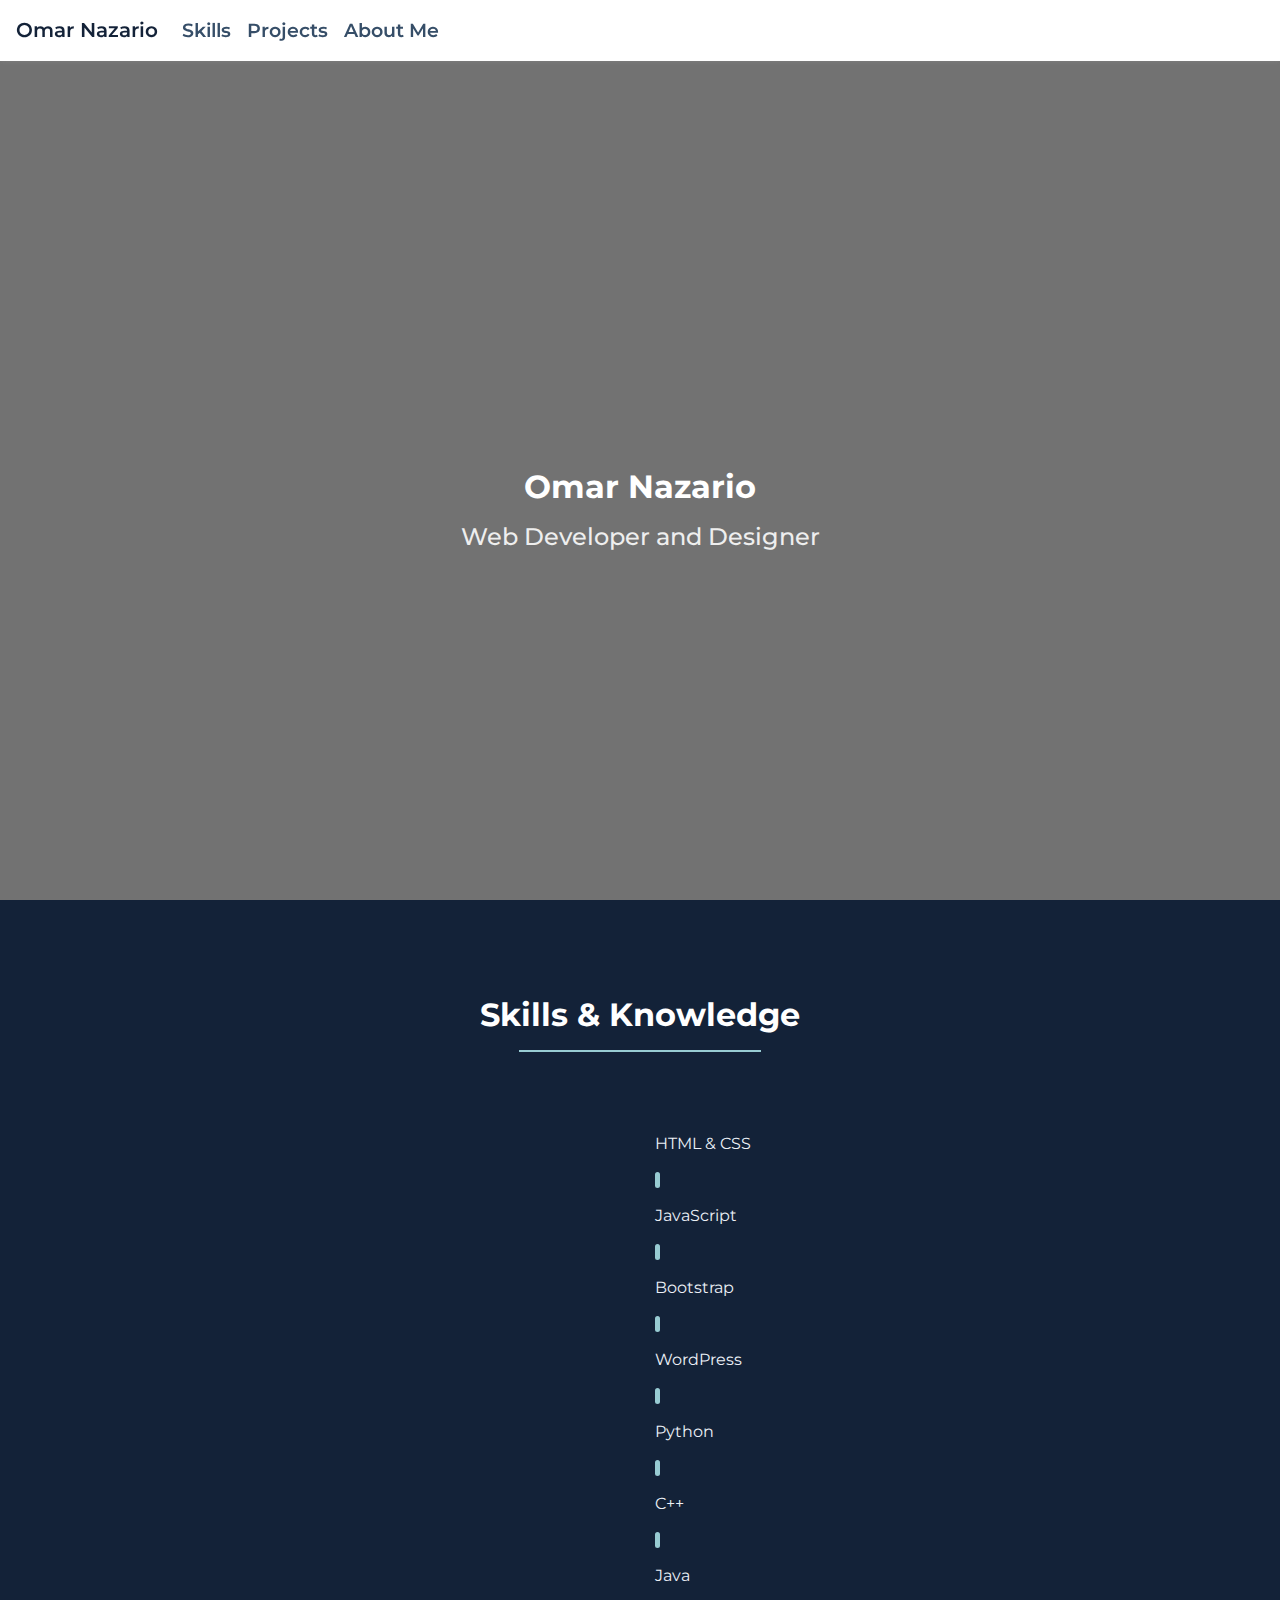
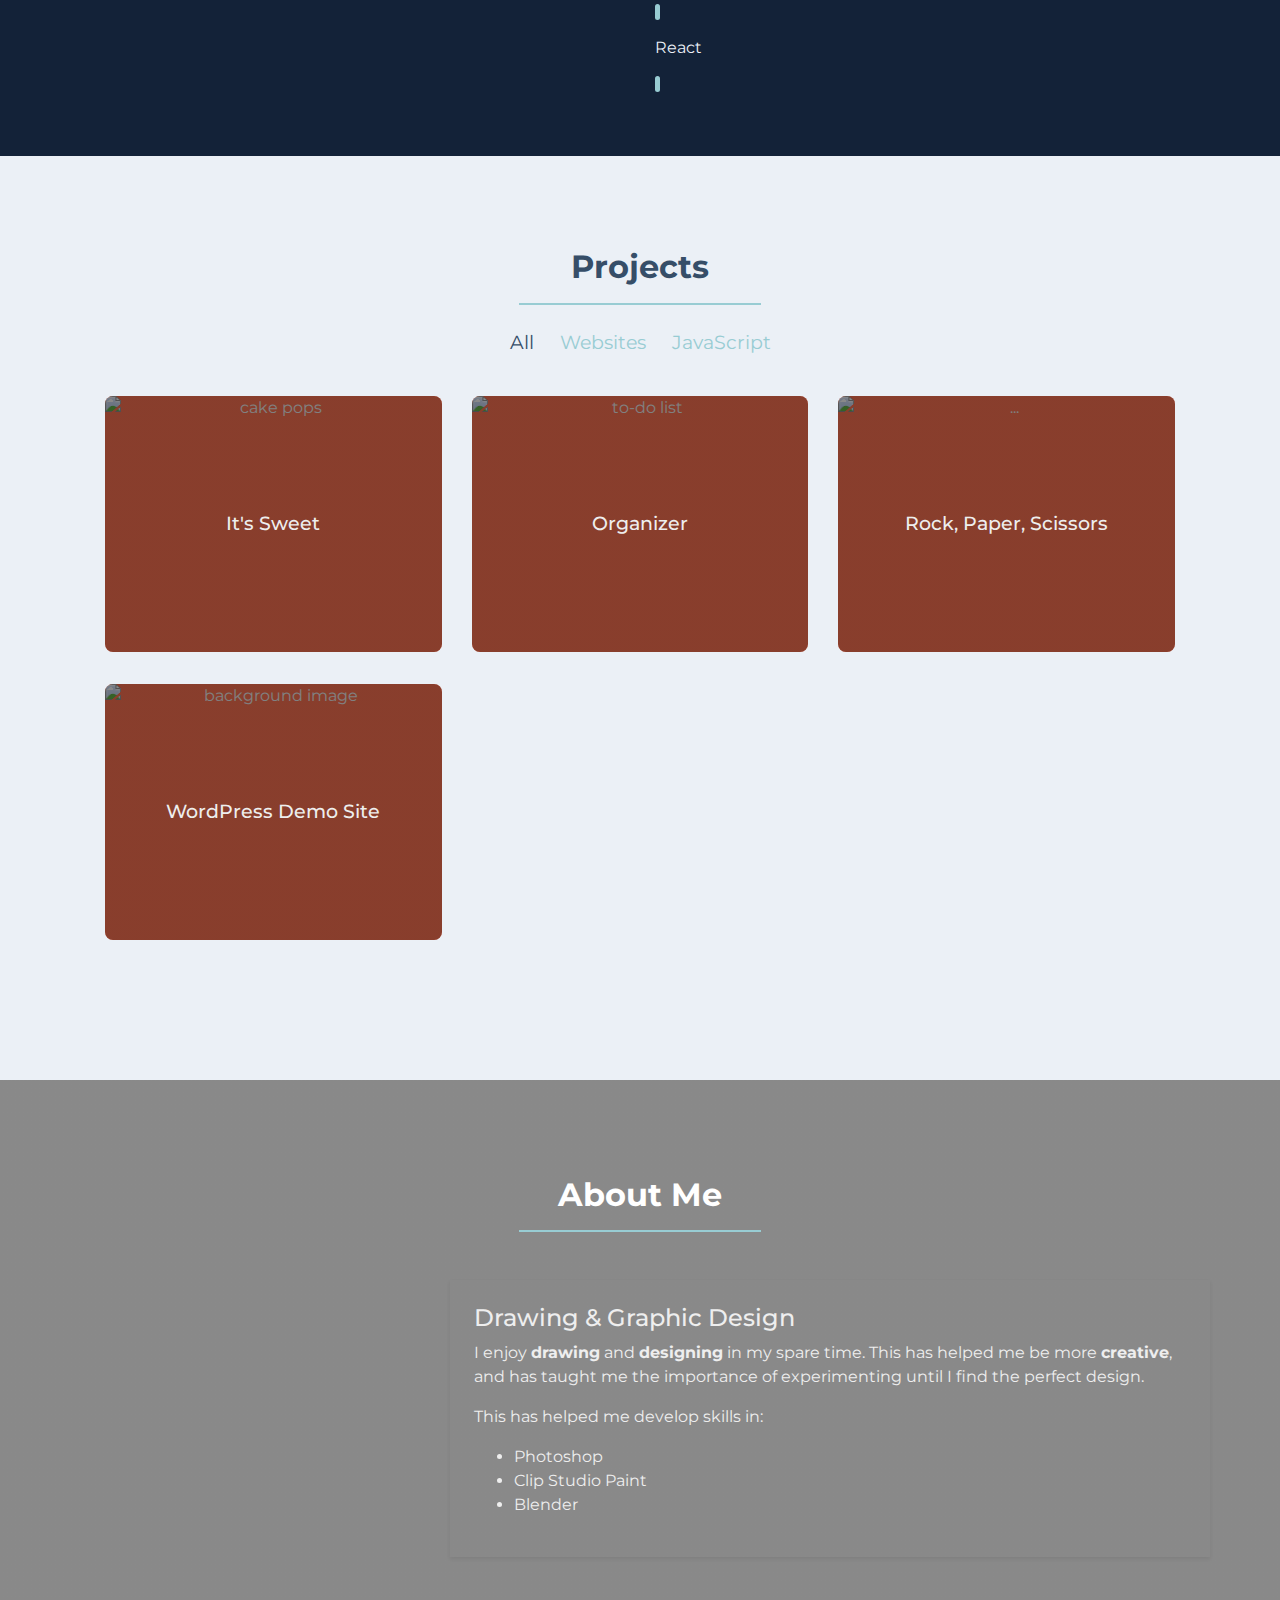
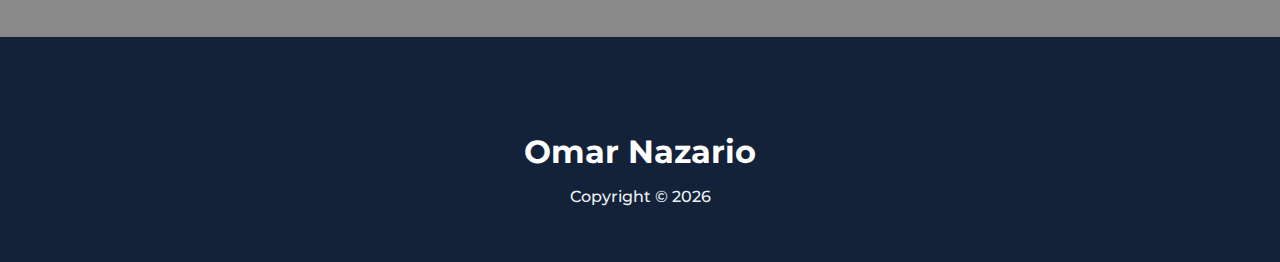
==== commit 77a2b5b4: "Add files via upload" ====
--- a/index.html
+++ b/index.html
@@ -209,42 +209,11 @@
       </div>
     </section>
 
-    <!-- Contact Section -->
-    <section id="contact">
+    <!-- About Section -->
+    <section id="footer">
       <div class="background text-center footer">
         <h2>Omar Nazario</h2>
         <h6>Copyright &copy; <span id="year"></span></h6>
-        <!-- Button trigger modal -->
-        <button type="button" class="btn" id="btn" data-toggle="modal" data-target="#exampleModal">
-          Contact Me
-        </button>
-
-        <!-- Modal -->
-        <div class="modal fade" id="exampleModal" tabindex="-1" role="dialog" aria-labelledby="exampleModalLabel"
-          aria-hidden="true">
-          <div class="modal-dialog" role="document">
-            <div class="modal-content text-dark">
-              <div class="modal-header">
-                <h5 class="modal-title" id="exampleModalLabel">Contact Me</h5>
-                <button type="button" class="close" data-dismiss="modal" aria-label="Close">
-                  <span aria-hidden="true">&times;</span>
-                </button>
-              </div>
-              <div class="modal-body text-left">
-                <form>
-                  <label>Subject: </label>
-                  <input type="text">
-                  <br><br>
-                  <label>Message: </label><br>
-                  <textarea rows="10"></textarea>
-                </form>
-              </div>
-              <div class="modal-footer">
-                <button type="button" class="btn btn-primary">Send</button>
-              </div>
-            </div>
-          </div>
-        </div>
       </div>
     </section>
   </div>
--- a/css/main.css
+++ b/css/main.css
@@ -4,6 +4,9 @@
 
 body{
   font-family: 'Montserrat', sans-serif;
+}
+
+#home{
   background: linear-gradient( rgba(20,20,20, .6), rgba(20,20,20, .6)), url('https://images.pexels.com/photos/1001682/pexels-photo-1001682.jpeg?auto=compress&cs=tinysrgb&dpr=2&h=650&w=940') no-repeat center center fixed;
   background-size: cover;
 }
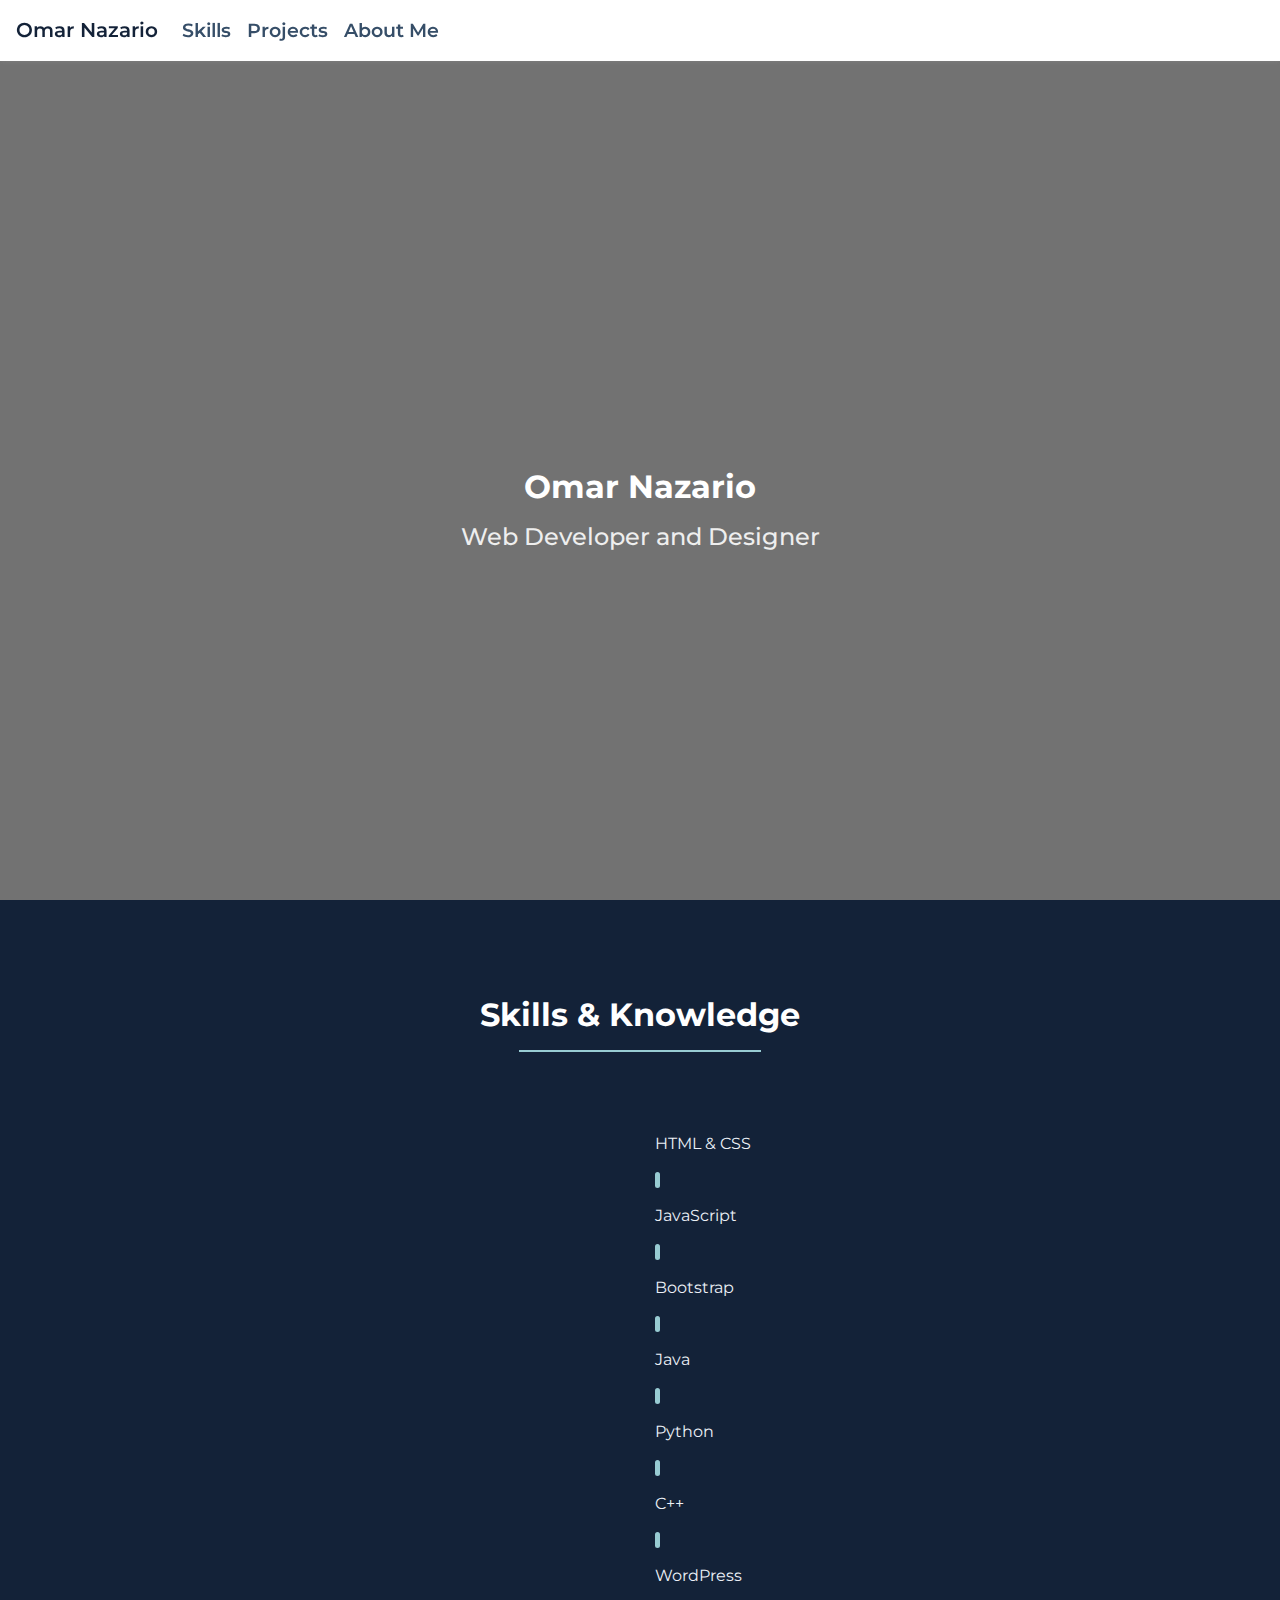
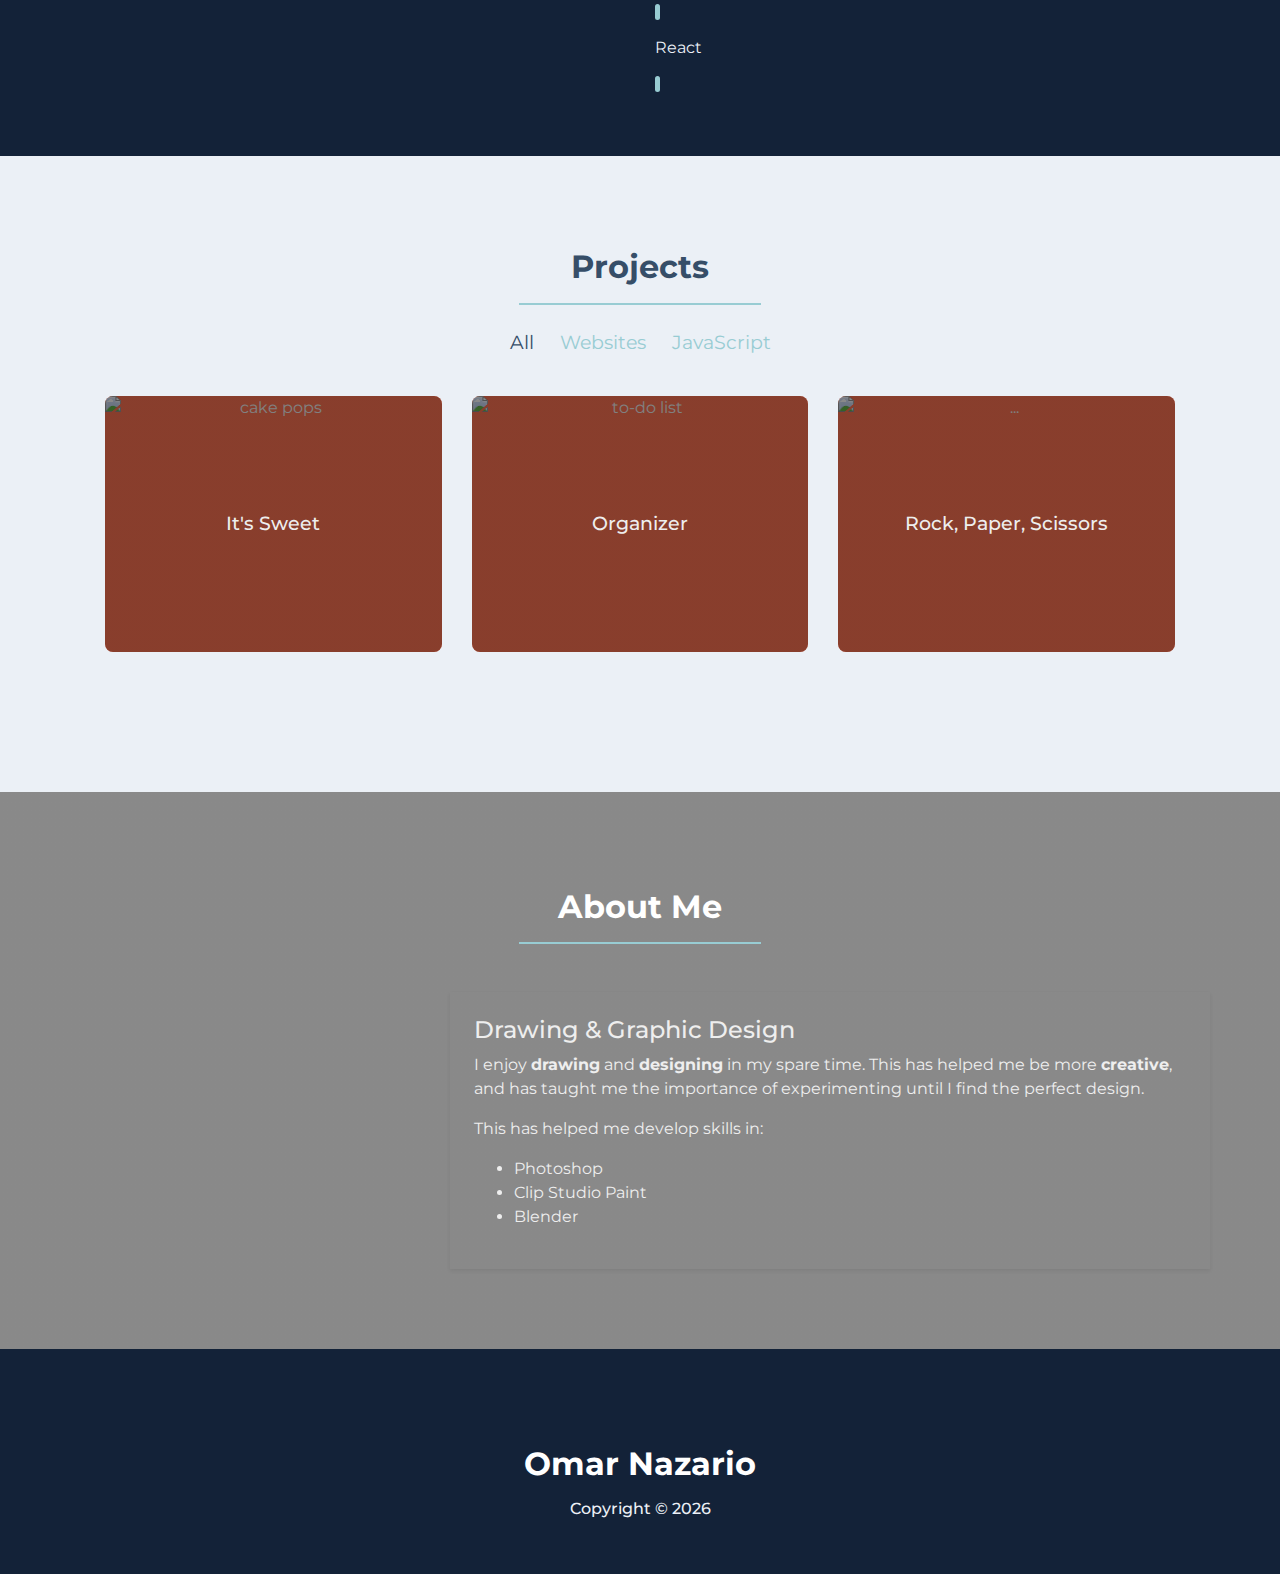
==== commit 3b0717d6: "Add files via upload" ====
--- a/index.html
+++ b/index.html
@@ -92,19 +92,19 @@
             <div class="progressBar">
               <div class="bar" data-value='100'></div>
             </div>
+            <p class="text">Java</p>
+            <div class="progressBar">
+              <div class="bar" data-value='100'></div>
+            </div>
+            <p class="text">Python</p>
+            <div class="progressBar">
+              <div class="bar" data-value='100'></div>
+            </div>
+            <p class="text">C++</p>
+            <div class="progressBar">
+              <div class="bar" data-value='75'></div>
+            </div>
             <p class="text">WordPress</p>
-            <div class="progressBar">
-              <div class="bar" data-value='75'></div>
-            </div>
-            <p class="text">Python</p>
-            <div class="progressBar">
-              <div class="bar" data-value='75'></div>
-            </div>
-            <p class="text">C++</p>
-            <div class="progressBar">
-              <div class="bar" data-value='75'></div>
-            </div>
-            <p class="text">Java</p>
             <div class="progressBar">
               <div class="bar" data-value='75'></div>
             </div>
@@ -166,15 +166,6 @@
                   </div>
                 </a>
               </div>
-              <div class="col-6 col-md-6 col-lg-4 col-xl-4 project" data-value="Website">
-                <a class="card" href="https://on-wplabs.000webhostapp.com/" target="_blank">
-                  <img src="https://on-wpLabs.000webhostapp.com/wp-content/uploads/2019/09/sydney-slider-3.jpg"
-                    class="card-img" alt="background image">
-                  <div class="card-img-overlay">
-                    <h5 class="">WordPress Demo Site</h5>
-                  </div>
-                </a>
-              </div>
             </div>
           </div>
         </div>
